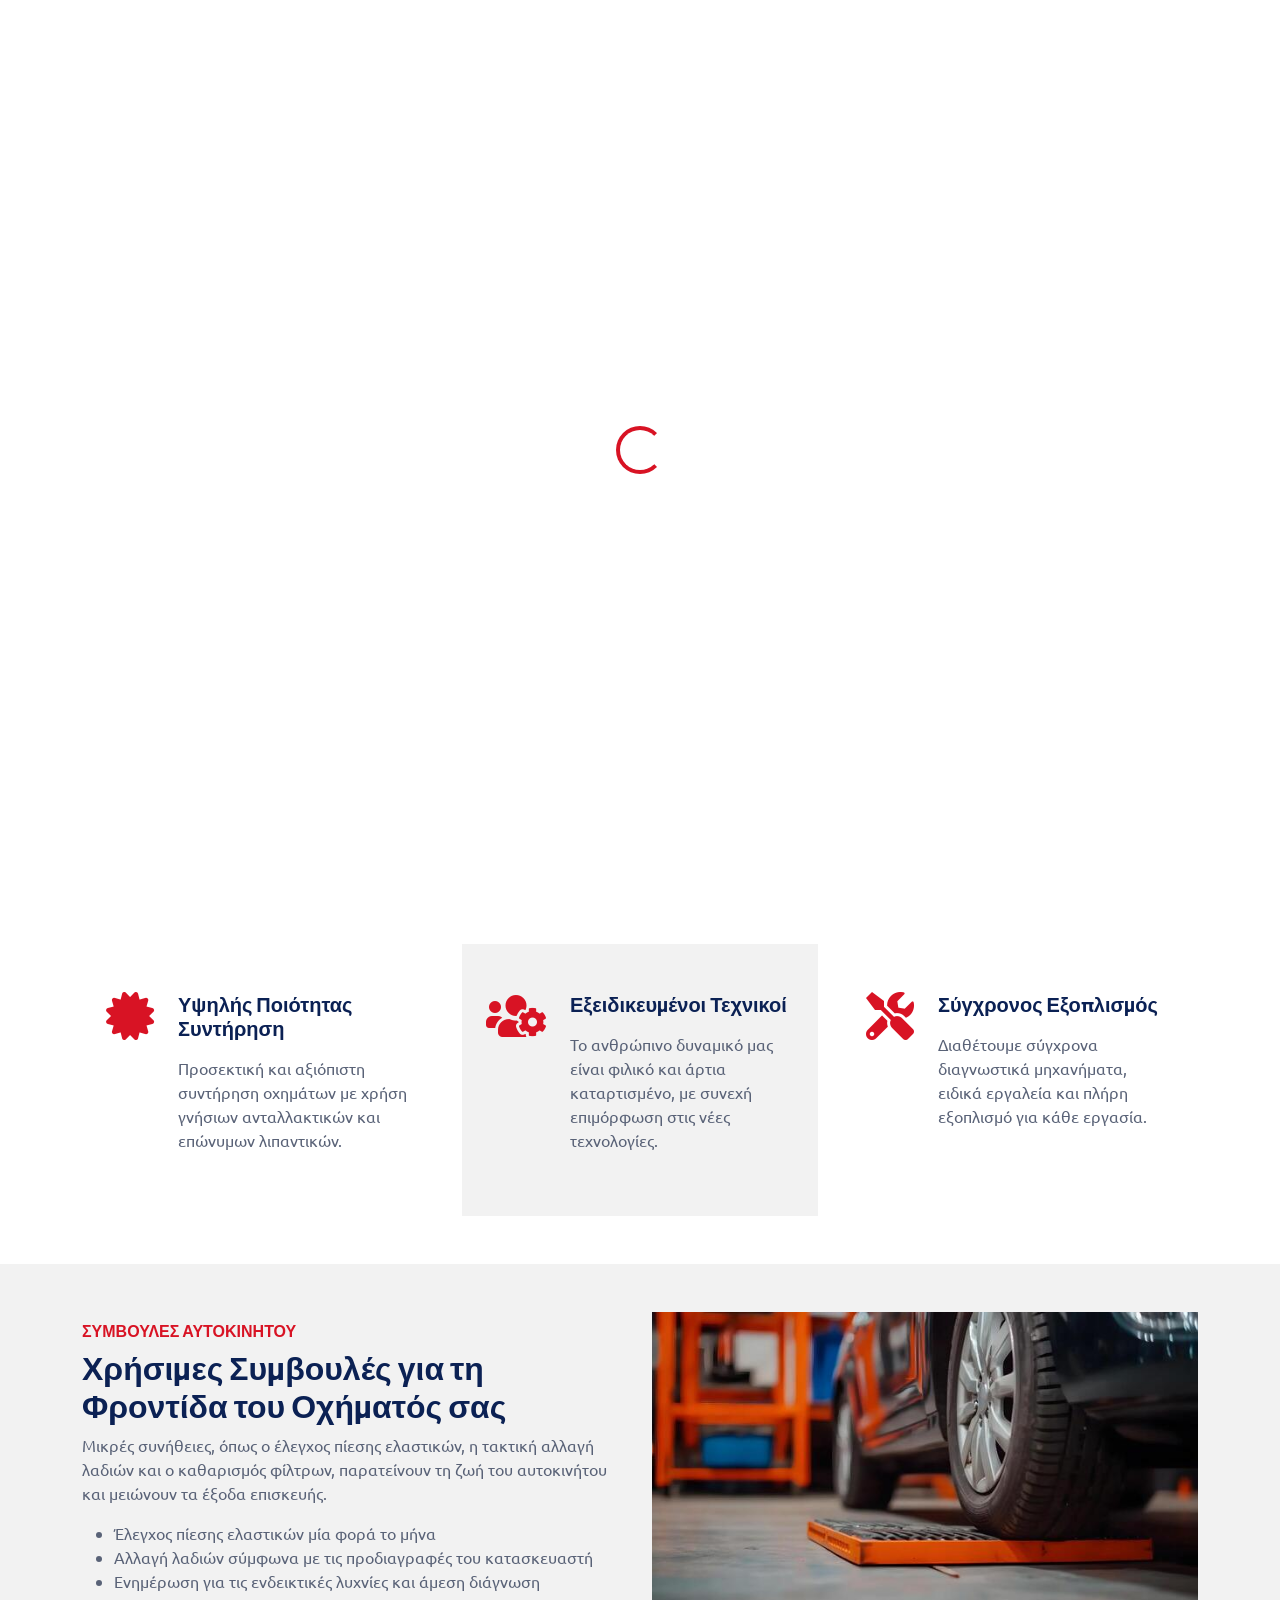
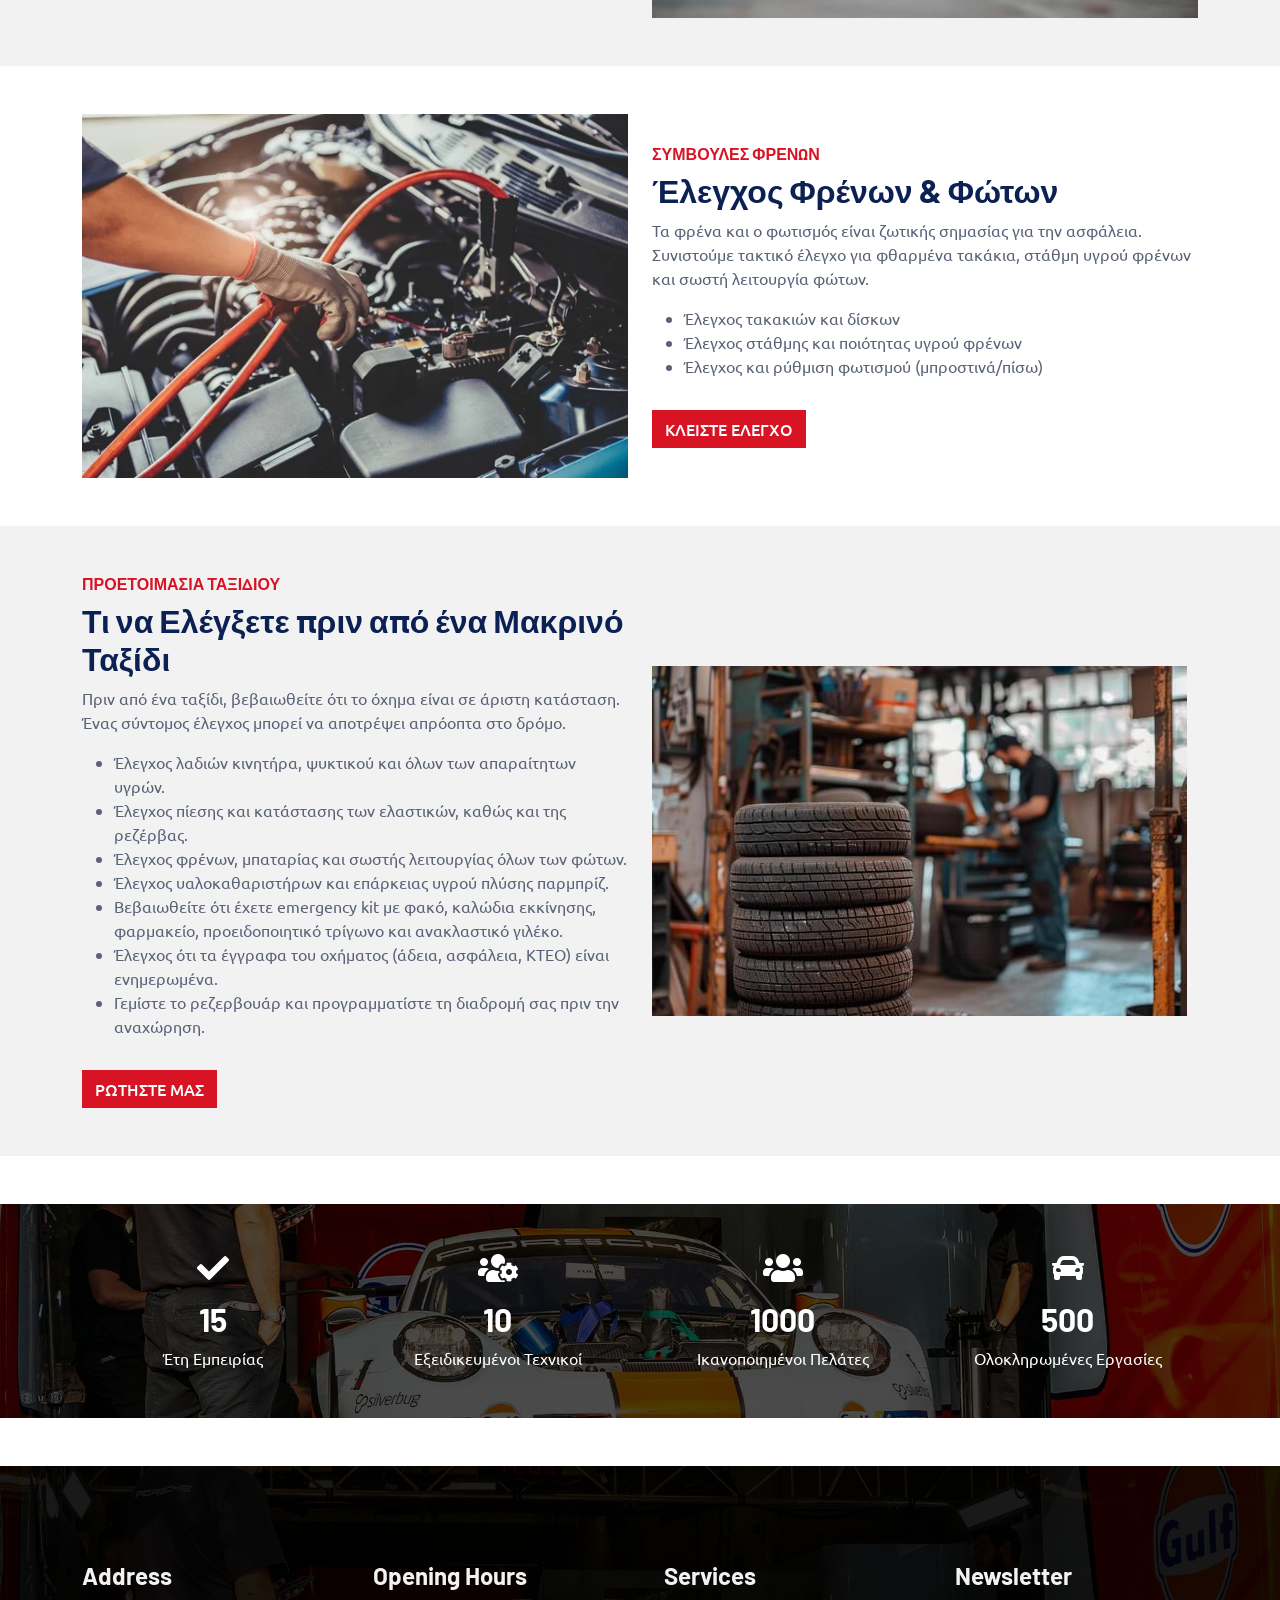
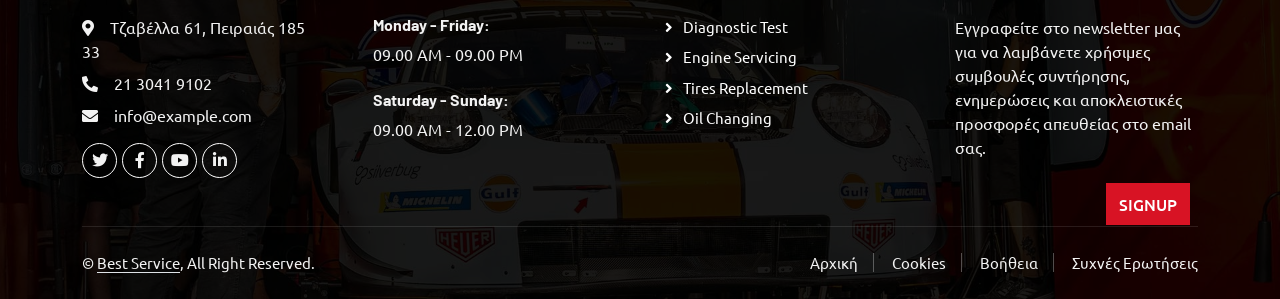
==== carserv-1.0.0/index.html @ 7c8ca8bc "changes" ====
<!DOCTYPE html>
<html lang="en">

<head>
    <meta charset="utf-8">
    <title>Best Service - Car Repair</title>
    <meta content="width=device-width, initial-scale=1.0" name="viewport">
    <meta content="" name="keywords">
    <meta content="" name="description">

    <!-- Favicon -->
    <link href="img/favicon.ico" rel="icon">

    <!-- Google Web Fonts -->
    <link rel="preconnect" href="https://fonts.googleapis.com">
    <link rel="preconnect" href="https://fonts.gstatic.com" crossorigin>
    <link href="https://fonts.googleapis.com/css2?family=Barlow:wght@600;700&family=Ubuntu:wght@400;500&display=swap" rel="stylesheet"> 

    <!-- Icon Font Stylesheet -->
    <link href="https://cdnjs.cloudflare.com/ajax/libs/font-awesome/5.10.0/css/all.min.css" rel="stylesheet">
    <link href="https://cdn.jsdelivr.net/npm/bootstrap-icons@1.4.1/font/bootstrap-icons.css" rel="stylesheet">

    <!-- Libraries Stylesheet -->
    <link href="lib/animate/animate.min.css" rel="stylesheet">
    <link href="lib/owlcarousel/assets/owl.carousel.min.css" rel="stylesheet">
    <link href="lib/tempusdominus/css/tempusdominus-bootstrap-4.min.css" rel="stylesheet" />

    <!-- Customized Bootstrap Stylesheet -->
    <link href="css/bootstrap.min.css" rel="stylesheet">

    <!-- Template Stylesheet -->
    <link href="css/style.css" rel="stylesheet">
    <style>
    /* Car loader overlay styles (responsive) */
    #car-loader {
      position: fixed;
      inset: 0;
      display: flex;
      align-items: center;
      justify-content: center;
      /* semi-transparent dark overlay so underlying page is visible but faded */
      background: rgba(2,6,23,0.45);
      /* blur the backdrop for supported browsers */
      backdrop-filter: blur(6px);
      -webkit-backdrop-filter: blur(6px);
      color: #fff;
      z-index: 99999;
      transition: opacity .3s ease, visibility .3s ease;
      opacity: 0;
      visibility: hidden;
      pointer-events: none;
    }
    #car-loader.active {
      opacity: 1;
      visibility: visible;
      pointer-events: auto;
    }
    .loader-inner { width: min(70vw, 480px); max-width: 480px; text-align: center; }
    .car-img { width: min(70vw,720px); max-width: 900px; height: auto; display: block; margin: 0 auto; filter: drop-shadow(0 10px 30px rgba(0,0,0,0.6)); border-radius: 8px; }
    .body { background: transparent; }
    .loader-inner { width: min(80vw, 920px); max-width: 920px; text-align: center; }
    /* remove loader text styling (we hide the text) */
    /* animate the provided video for exactly 3s */
    #car-loader.playing .car-img { animation: carAnimate 3000ms ease-in-out both; }
    @keyframes carAnimate {
      0% { transform: translateY(8px) scale(0.95) rotate(-2deg); opacity: 0; }
      10% { opacity: 1; transform: translateY(0) scale(1) rotate(0deg); }
      50% { transform: translateY(-10px) scale(1.03) rotate(1deg); }
      90% { transform: translateY(0) scale(1) rotate(-0.5deg); }
      100% { transform: translateY(0) scale(1) rotate(0deg); opacity: 1; }
    }
    @media (max-width: 480px) { .loader-text { font-size: 0.95rem; } }
    </style>
</head>

<body>
    <!-- Spinner Start -->
    <div id="spinner" class="show bg-white position-fixed translate-middle w-100 vh-100 top-50 start-50 d-flex align-items-center justify-content-center">
        <div class="spinner-border text-primary" style="width: 3rem; height: 3rem;" role="status">
            <span class="sr-only">Loading...</span>
        </div>
    </div>
    <!-- Spinner End -->
    <!-- Car loader overlay (shows on entry when session flag is set) -->
    <div id="car-loader" aria-hidden="true" role="status" aria-label="Loading">
        <div class="loader-inner">
            <video id="car-vid" class="car-img" muted playsinline preload="auto" aria-hidden="true">
                <source src="img/323195_medium.mp4" type="video/mp4">
                <source src="img/323195_medium.webm" type="video/webm">
                Your browser does not support the video tag.
            </video>
            <!-- loader text removed as requested -->
        </div>
    </div>

    <script>
        // Show the car loader only when the page is reloaded (not when navigating from other pages)
        (function () {
            function isReload() {
                try {
                    if (performance && performance.getEntriesByType) {
                        var nav = performance.getEntriesByType('navigation');
                        if (nav && nav.length) return nav[0].type === 'reload';
                    }
                    if (performance && performance.navigation) {
                        return performance.navigation.type === performance.navigation.TYPE_RELOAD;
                    }
                } catch (e) { }
                return false;
            }

            if (!isReload()) return; // only run on reloads

            var loader = document.getElementById('car-loader');
            var spinner = document.getElementById('spinner');
            if (spinner) spinner.style.display = 'none';
            if (!loader) return;
            // make visible and play
            loader.classList.add('active');
            requestAnimationFrame(function () { loader.classList.add('playing'); });

            var video = loader.querySelector('#car-vid');
            var cleared = false;
            function hideLoader() { if (cleared) return; cleared = true; loader.classList.remove('playing'); loader.classList.remove('active'); if (spinner) spinner.style.display = ''; }
            if (video) {
                try { video.currentTime = 0; } catch (e) { }
                // attempt autoplay (video is muted)
                var playPromise = video.play();
                // hide after exactly 3s
                setTimeout(function () { try { video.pause(); } catch (e) { }; hideLoader(); }, 3000);
                video.addEventListener('ended', function () { hideLoader(); }, { once: true });
            } else {
                setTimeout(hideLoader, 3100);
            }
        })();
    </script>


    <!-- Topbar Start -->
    <div class="container-fluid bg-light p-0">
        <div class="row gx-0 d-none d-lg-flex">
            <div class="col-lg-7 px-5 text-start">
                <div class="h-100 d-inline-flex align-items-center py-3 me-4">
                    <small class="fa fa-map-marker-alt text-primary me-2"></small>
                    <small>Τζαβέλλα 61, Πειραιάς 185 33</small>
                </div>
                <div class="h-100 d-inline-flex align-items-center py-3">
                    <small class="far fa-clock text-primary me-2"></small>
                    <small>Mon - Fri : 09.00 AM - 09.00 PM</small>
                </div>
            </div>
            <div class="col-lg-5 px-5 text-end">
                <div class="h-100 d-inline-flex align-items-center py-3 me-4">
                    <small class="fa fa-phone-alt text-primary me-2"></small>
                    <small>+012 345 6789</small>
                </div>
                <div class="h-100 d-inline-flex align-items-center">
                    <a class="btn btn-sm-square bg-white text-primary me-1" href=""><i class="fab fa-facebook-f"></i></a>
                    <a class="btn btn-sm-square bg-white text-primary me-1" href=""><i class="fab fa-twitter"></i></a>
                    <a class="btn btn-sm-square bg-white text-primary me-1" href=""><i class="fab fa-linkedin-in"></i></a>
                    <a class="btn btn-sm-square bg-white text-primary me-0" href=""><i class="fab fa-instagram"></i></a>
                </div>
            </div>
        </div>
    </div>
    <!-- Topbar End -->
    <!-- Navbar Start -->
    <nav class="navbar navbar-expand-lg bg-white navbar-light shadow sticky-top p-0">
        <a href="index.html" class="navbar-brand d-flex align-items-center px-4 px-lg-5">
            <img src="img/best service.png" alt="Best Service" style="height:64px;" />
        </a>
        <button type="button" class="navbar-toggler me-4" data-bs-toggle="collapse" data-bs-target="#navbarCollapse">
            <span class="navbar-toggler-icon"></span>
        </button>
        <div class="collapse navbar-collapse" id="navbarCollapse">
            <div class="navbar-nav ms-auto p-4 p-lg-0">
                <a href="index.html" class="nav-item nav-link">Αρχικη</a>
                <a href="about.html" class="nav-item nav-link">Σχετικα</a>
                <a href="service.html" class="nav-item nav-link active">Υπηρεσιες</a>
                <a href="contact.html" class="nav-item nav-link">Contact</a>
            </div>
            <a href="booking.html" class="btn btn-primary btn-booking py-2 px-3 px-lg-5">Κανε κρατηση<i class="fa fa-arrow-right ms-3"></i></a>
        </div>
    </nav>
    <!-- Navbar End -->
    <!-- Carousel Start -->
    <div class="container-fluid p-0 mb-5">
        <div id="header-carousel" class="carousel slide" data-bs-ride="carousel">
            <div class="carousel-inner">
                <div class="carousel-item active">
                    <img class="w-100" src="img/carousel-bg-1.jpg" alt="Image">
                    <div class="carousel-caption d-flex align-items-center">
                        <div class="container">
                            <div class="row align-items-center justify-content-center justify-content-lg-start">
                                <div class="col-10 col-lg-7 text-center text-lg-start">
                                    <h1 class="display-3 text-white mb-4 pb-3 animated slideInDown">Best Service</h1>
                                    <p class="text-white mb-4">Εξειδικευμένες υπηρεσίες συντήρησης και επισκευής αυτοκινήτων. Από την απλή αλλαγή λαδιών έως πλήρεις διαγνωστικές υπηρεσίες με σύγχρονο εξοπλισμό.</p>
                                    <a href="service.html" class="btn btn-primary py-3 px-5 animated slideInDown">Μαθετε Περισσοτερα<i class="fa fa-arrow-right ms-3"></i></a>
                                </div>
                                <div class="col-lg-5 d-none d-lg-flex animated zoomIn">
                                    <img class="img-fluid" src="img/carousel-1.png" alt="">
                                </div>
                            </div>
                        </div>
                    </div>
                </div>
                <div class="carousel-item">
                    <img class="w-100" src="img/carousel-bg-2.jpg" alt="Image">
                    <div class="carousel-caption d-flex align-items-center">
                        <div class="container">
                            <div class="row align-items-center justify-content-center justify-content-lg-start">
                                <div class="col-10 col-lg-7 text-center text-lg-start">
                                    <h1 class="display-3 text-white mb-4 pb-3 animated slideInDown">Κέντρο Πλύσης & Περιποίησης Αυτοκινήτου</h1>
                                    <p class="text-white mb-4">Υπηρεσίες καθαρισμού και περιποίησης υψηλού επιπέδου με ασφαλή προϊόντα και προσοχή στη λεπτομέρεια.</p>
                                    <a href="service.html" class="btn btn-primary py-3 px-5 animated slideInDown">Μαθετε Περισσοτερα<i class="fa fa-arrow-right ms-3"></i></a>
                                </div>
                                <div class="col-lg-5 d-none d-lg-flex animated zoomIn">
                                    <img class="img-fluid" src="img/carousel-2.png" alt="">
                                </div>
                            </div>
                        </div>
                    </div>
                </div>
            </div>
            <button class="carousel-control-prev" type="button" data-bs-target="#header-carousel"
                    data-bs-slide="prev">
                <span class="carousel-control-prev-icon" aria-hidden="true"></span>
                <span class="visually-hidden">Previous</span>
            </button>
            <button class="carousel-control-next" type="button" data-bs-target="#header-carousel"
                    data-bs-slide="next">
                <span class="carousel-control-next-icon" aria-hidden="true"></span>
                <span class="visually-hidden">Next</span>
            </button>
        </div>
    </div>
    <!-- Carousel End -->
    <!-- Service Start -->
    <div class="container-xxl py-5">
        <div class="container">
            <div class="row g-4">
                <div class="col-lg-4 col-md-6 wow fadeInUp" data-wow-delay="0.1s">
                    <div class="d-flex py-5 px-4">
                        <i class="fa fa-certificate fa-3x text-primary flex-shrink-0"></i>
                        <div class="ps-4">
                            <h5 class="mb-3">Υψηλής Ποιότητας Συντήρηση</h5>
                            <p>Προσεκτική και αξιόπιστη συντήρηση οχημάτων με χρήση γνήσιων ανταλλακτικών και επώνυμων λιπαντικών.</p>
                        </div>
                    </div>
                </div>
                <div class="col-lg-4 col-md-6 wow fadeInUp" data-wow-delay="0.3s">
                    <div class="d-flex bg-light py-5 px-4">
                        <i class="fa fa-users-cog fa-3x text-primary flex-shrink-0"></i>
                        <div class="ps-4">
                            <h5 class="mb-3">Εξειδικευμένοι Τεχνικοί</h5>
                            <p>Το ανθρώπινο δυναμικό μας είναι φιλικό και άρτια καταρτισμένο, με συνεχή επιμόρφωση στις νέες τεχνολογίες.</p>
                        </div>
                    </div>
                </div>
                <div class="col-lg-4 col-md-6 wow fadeInUp" data-wow-delay="0.5s">
                    <div class="d-flex py-5 px-4">
                        <i class="fa fa-tools fa-3x text-primary flex-shrink-0"></i>
                        <div class="ps-4">
                            <h5 class="mb-3">Σύγχρονος Εξοπλισμός</h5>
                            <p>Διαθέτουμε σύγχρονα διαγνωστικά μηχανήματα, ειδικά εργαλεία και πλήρη εξοπλισμό για κάθε εργασία.</p>
                        </div>
                    </div>
                </div>
            </div>
        </div>
    </div>
    <!-- Service End -->

    <!-- Special Sections Start (unrelated to About/Services) -->
 

    <div class="container-xxl py-5 bg-light">
        <div class="container">
            <div class="row g-4 align-items-center">
                <div class="col-lg-6 wow fadeInLeft" data-wow-delay="0.1s">
                    <h6 class="text-primary text-uppercase">Συμβουλες Αυτοκινητου</h6>
                    <h2>Χρήσιμες Συμβουλές για τη Φροντίδα του Οχήματός σας</h2>
                    <p>Μικρές συνήθειες, όπως ο έλεγχος πίεσης ελαστικών, η τακτική αλλαγή λαδιών και ο καθαρισμός φίλτρων, παρατείνουν τη ζωή του αυτοκινήτου και μειώνουν τα έξοδα επισκευής.</p>
                    <ul>
                        <li>Έλεγχος πίεσης ελαστικών μία φορά το μήνα</li>
                        <li>Αλλαγή λαδιών σύμφωνα με τις προδιαγραφές του κατασκευαστή</li>
                        <li>Ενημέρωση για τις ενδεικτικές λυχνίες και άμεση διάγνωση</li>
                    </ul>
                </div>
                <div class="col-lg-6 wow fadeInRight" data-wow-delay="0.3s">
                    <img src="img/tips.jpeg" alt="Car tips" class="img-fluid rounded">
                </div>
            </div>
        </div>
    </div>

    <div class="container-xxl py-5">
        <div class="container">
            <div class="row g-4 align-items-center">
                <div class="col-lg-6 order-lg-2 wow fadeInRight" data-wow-delay="0.1s">
                    <h6 class="text-primary text-uppercase">Συμβουλες Φρενων</h6>
                    <h2>Έλεγχος Φρένων &amp; Φώτων</h2>
                    <p>Τα φρένα και ο φωτισμός είναι ζωτικής σημασίας για την ασφάλεια. Συνιστούμε τακτικό έλεγχο για φθαρμένα τακάκια, στάθμη υγρού φρένων και σωστή λειτουργία φώτων.</p>
                    <ul>
                        <li>Έλεγχος τακακιών και δίσκων</li>
                        <li>Έλεγχος στάθμης και ποιότητας υγρού φρένων</li>
                        <li>Έλεγχος και ρύθμιση φωτισμού (μπροστινά/πίσω)</li>
                    </ul>
                    <a href="booking.html" class="btn btn-primary mt-3">Κλειστε Ελεγχο</a>
                </div>
                <div class="col-lg-6 order-lg-1 wow fadeInLeft" data-wow-delay="0.3s">
                    <img src="img/tips2.jpeg" alt="Brake and lights" class="img-fluid rounded">
                </div>
            </div>
        </div>
    </div>

    <div class="container-xxl py-5 bg-light">
        <div class="container">
            <div class="row g-4 align-items-center">
                <div class="col-lg-6 wow fadeInLeft" data-wow-delay="0.1s">
                    <h6 class="text-primary text-uppercase">Προετοιμασια Ταξιδιου</h6>
                    <h2>Τι να Ελέγξετε πριν από ένα Μακρινό Ταξίδι</h2>
                    <p>Πριν από ένα ταξίδι, βεβαιωθείτε ότι το όχημα είναι σε άριστη κατάσταση. Ένας σύντομος έλεγχος μπορεί να αποτρέψει απρόοπτα στο δρόμο.</p>
                    <ul>
                        <li>Έλεγχος λαδιών κινητήρα, ψυκτικού και όλων των απαραίτητων υγρών.</li>
                        <li>Έλεγχος πίεσης και κατάστασης των ελαστικών, καθώς και της ρεζέρβας.</li>
                        <li>Έλεγχος φρένων, μπαταρίας και σωστής λειτουργίας όλων των φώτων.</li>
                        <li>Έλεγχος υαλοκαθαριστήρων και επάρκειας υγρού πλύσης παρμπρίζ.</li>
                        <li>Βεβαιωθείτε ότι έχετε emergency kit με φακό, καλώδια εκκίνησης, φαρμακείο, προειδοποιητικό τρίγωνο και ανακλαστικό γιλέκο.</li>
                        <li>Έλεγχος ότι τα έγγραφα του οχήματος (άδεια, ασφάλεια, ΚΤΕΟ) είναι ενημερωμένα.</li>
                        <li>Γεμίστε το ρεζερβουάρ και προγραμματίστε τη διαδρομή σας πριν την αναχώρηση.</li>
                    </ul>
                    <a href="contact.html" class="btn btn-primary mt-3">Ρωτηστε μας</a>
                </div>
                <div class="col-lg-6 wow fadeInRight" data-wow-delay="0.3s">
                    <img src="img/tips3.jpeg" alt="Travel prep" class="img-fluid rounded">
                </div>
            </div>
        </div>
    </div>

    <!-- Fact Start -->
    <div class="container-fluid fact bg-dark my-5 py-5">
        <div class="container">
            <div class="row g-4">
                <div class="col-md-6 col-lg-3 text-center wow fadeIn" data-wow-delay="0.1s">
                    <i class="fa fa-check fa-2x text-white mb-3"></i>
                    <h2 class="text-white mb-2" data-toggle="counter-up">15</h2>
                    <p class="text-white mb-0">Έτη Εμπειρίας</p>
                </div>
                <div class="col-md-6 col-lg-3 text-center wow fadeIn" data-wow-delay="0.3s">
                    <i class="fa fa-users-cog fa-2x text-white mb-3"></i>
                    <h2 class="text-white mb-2" data-toggle="counter-up">10</h2>
                    <p class="text-white mb-0">Εξειδικευμένοι Τεχνικοί</p>
                </div>
                <div class="col-md-6 col-lg-3 text-center wow fadeIn" data-wow-delay="0.5s">
                    <i class="fa fa-users fa-2x text-white mb-3"></i>
                    <h2 class="text-white mb-2" data-toggle="counter-up">1000</h2>
                    <p class="text-white mb-0">Ικανοποιημένοι Πελάτες</p>
                </div>
                <div class="col-md-6 col-lg-3 text-center wow fadeIn" data-wow-delay="0.7s">
                    <i class="fa fa-car fa-2x text-white mb-3"></i>
                    <h2 class="text-white mb-2" data-toggle="counter-up">500</h2>
                    <p class="text-white mb-0">Ολοκληρωμένες Εργασίες</p>
                </div>
            </div>
        </div>
    </div>
    <!-- Fact End -->
    
   
    
    <!-- Footer Start -->
    <div class="container-fluid bg-dark text-light footer pt-5 mt-5 wow fadeIn" data-wow-delay="0.1s">
        <div class="container py-5">
            <div class="row g-5">
                <div class="col-lg-3 col-md-6">
                    <h4 class="text-light mb-4">Address</h4>
                    <p class="mb-2"><i class="fa fa-map-marker-alt me-3"></i>Τζαβέλλα 61, Πειραιάς 185 33</p>
                    <p class="mb-2"><i class="fa fa-phone-alt me-3"></i>21 3041 9102</p>
                    <p class="mb-2"><i class="fa fa-envelope me-3"></i>info@example.com</p>
                    <div class="d-flex pt-2">
                        <a class="btn btn-outline-light btn-social" href=""><i class="fab fa-twitter"></i></a>
                        <a class="btn btn-outline-light btn-social" href=""><i class="fab fa-facebook-f"></i></a>
                        <a class="btn btn-outline-light btn-social" href=""><i class="fab fa-youtube"></i></a>
                        <a class="btn btn-outline-light btn-social" href=""><i class="fab fa-linkedin-in"></i></a>
                    </div>
                </div>
                <div class="col-lg-3 col-md-6">
                    <h4 class="text-light mb-4">Opening Hours</h4>
                    <h6 class="text-light">Monday - Friday:</h6>
                    <p class="mb-4">09.00 AM - 09.00 PM</p>
                    <h6 class="text-light">Saturday - Sunday:</h6>
                    <p class="mb-0">09.00 AM - 12.00 PM</p>
                </div>
                <div class="col-lg-3 col-md-6">
                    <h4 class="text-light mb-4">Services</h4>
                    <a class="btn btn-link" href="">Diagnostic Test</a>
                    <a class="btn btn-link" href="">Engine Servicing</a>
                    <a class="btn btn-link" href="">Tires Replacement</a>
                    <a class="btn btn-link" href="">Oil Changing</a>
                </div>
                <div class="col-lg-3 col-md-6">
                    <h4 class="text-light mb-4">Newsletter</h4>
                    <p>Εγγραφείτε στο newsletter μας για να λαμβάνετε χρήσιμες συμβουλές συντήρησης, ενημερώσεις και αποκλειστικές προσφορές απευθείας στο email σας.</p>
                    <div class="position-relative mx-auto" style="max-width: 400px;">
                        <button type="button" class="btn btn-primary py-2 position-absolute top-0 end-0 mt-2 me-2">SignUp</button>
                    </div>
                </div>
            </div>
        </div>
        <div class="container">
            <div class="copyright">
                <div class="row">
                    <div class="col-md-6 text-center text-md-start mb-3 mb-md-0">
                        &copy; <a class="border-bottom" href="#">Best Service</a>, All Right Reserved.

                        <!--/*** This template is free as long as you keep the footer author’s credit link/attribution link/backlink. If you'd like to use the template without the footer author’s credit link/attribution link/backlink, you can purchase the Credit Removal License from "https://htmlcodex.com/credit-removal". Thank you for your support. ***/-->
                    </div>
                    <div class="col-md-6 text-center text-md-end">
                        <div class="footer-menu">
                            <a href="">Αρχική</a>
                            <a href="">Cookies</a>
                            <a href="">Βοήθεια</a>
                            <a href="">Συχνές Ερωτήσεις</a>
                        </div>
                    </div>
                </div>
            </div>
        </div>
    </div>
    <!-- Footer End -->
    <!-- Back to Top -->
    <a href="#" class="btn btn-lg btn-primary btn-lg-square back-to-top"><i class="bi bi-arrow-up"></i></a>


    <!-- JavaScript Libraries -->
    <script src="https://code.jquery.com/jquery-3.4.1.min.js"></script>
    <script src="https://cdn.jsdelivr.net/npm/bootstrap@5.0.0/dist/js/bootstrap.bundle.min.js"></script>
    <script src="lib/wow/wow.min.js"></script>
    <script src="lib/easing/easing.min.js"></script>
    <script src="lib/waypoints/waypoints.min.js"></script>
    <script src="lib/counterup/counterup.min.js"></script>
    <script src="lib/owlcarousel/owl.carousel.min.js"></script>
    <script src="lib/tempusdominus/js/moment.min.js"></script>
    <script src="lib/tempusdominus/js/moment-timezone.min.js"></script>
    <script src="lib/tempusdominus/js/tempusdominus-bootstrap-4.min.js"></script>

    <!-- Template Javascript -->
    <script src="js/main.js"></script>

</body>

</html>
---- carserv-1.0.0/css/style.css ----
/********** Template CSS **********/
:root {
    --primary: #D81324;
    --secondary: #0B2154;
    --light: #F2F2F2;
    --dark: #111111;
}

.fw-medium {
    font-weight: 600 !important;
}

.back-to-top {
    position: fixed;
    display: none;
    right: 45px;
    bottom: 45px;
    z-index: 99;
}


/*** Spinner ***/
#spinner {
    opacity: 0;
    visibility: hidden;
    transition: opacity .5s ease-out, visibility 0s linear .5s;
    z-index: 99999;
}

#spinner.show {
    transition: opacity .5s ease-out, visibility 0s linear 0s;
    visibility: visible;
    opacity: 1;
}


/*** Button ***/
.btn {
    font-weight: 500;
    text-transform: uppercase;
    transition: .5s;
}

.btn.btn-primary,
.btn.btn-secondary {
    color: #FFFFFF;
}

.btn-square {
    width: 38px;
    height: 38px;
}

.btn-sm-square {
    width: 32px;
    height: 32px;
}

.btn-lg-square {
    width: 48px;
    height: 48px;
}

.btn-square,
.btn-sm-square,
.btn-lg-square {
    padding: 0;
    display: flex;
    align-items: center;
    justify-content: center;
    font-weight: normal;
    border-radius: 2px;
}


/*** Navbar ***/
.navbar .dropdown-toggle::after {
    border: none;
    content: "\f107";
    font-family: "Font Awesome 5 Free";
    font-weight: 900;
    vertical-align: middle;
    margin-left: 8px;
}

.navbar-light .navbar-nav .nav-link {
    margin-right: 30px;
    padding: 25px 0;
    color: #FFFFFF;
    font-size: 15px;
    text-transform: uppercase;
    outline: none;
}

.navbar-light .navbar-nav .nav-link:hover,
.navbar-light .navbar-nav .nav-link.active {
    color: var(--primary);
}

@media (max-width: 991.98px) {
    .navbar-light .navbar-nav .nav-link  {
        margin-right: 0;
        padding: 10px 0;
    }

    .navbar-light .navbar-nav {
        border-top: 1px solid #EEEEEE;
    }
}

.navbar-light .navbar-brand,
.navbar-light a.btn {
    height: 75px;
}

.navbar-light .navbar-nav .nav-link {
    color: var(--dark);
    font-weight: 500;
}

.navbar-light.sticky-top {
    top: -100px;
    transition: .5s;
}

@media (min-width: 992px) {
    .navbar .nav-item .dropdown-menu {
        display: block;
        border: none;
        margin-top: 0;
        top: 150%;
        opacity: 0;
        visibility: hidden;
        transition: .5s;
    }

    .navbar .nav-item:hover .dropdown-menu {
        top: 100%;
        visibility: visible;
        transition: .5s;
        opacity: 1;
    }
}


/*** Header ***/
.carousel-caption {
    top: 0;
    left: 0;
    right: 0;
    bottom: 0;
    background: rgba(0, 0, 0, .7);
    z-index: 1;
}

.carousel-control-prev,
.carousel-control-next {
    width: 10%;
}

.carousel-control-prev-icon,
.carousel-control-next-icon {
    width: 3rem;
    height: 3rem;
}

@media (max-width: 768px) {
    #header-carousel .carousel-item {
        position: relative;
        min-height: 450px;
    }
    
    #header-carousel .carousel-item img {
        position: absolute;
        width: 100%;
        height: 100%;
        object-fit: cover;
    }
}

.page-header {
    background-position: center center;
    background-repeat: no-repeat;
    background-size: cover;
}

.page-header-inner {
    background: rgba(0, 0, 0, .7);
}

.breadcrumb-item + .breadcrumb-item::before {
    color: var(--light);
}


/*** Facts ***/
.fact {
    background: linear-gradient(rgba(0, 0, 0, .7), rgba(0, 0, 0, .7)), url(../img/carousel-bg-1.jpg);
    background-position: center center;
    background-repeat: no-repeat;
    background-size: cover;
}


/*** Service ***/
.service .nav .nav-link {
    background: var(--light);
    transition: .5s;
}

.service .nav .nav-link.active {
    background: var(--primary);
}

.service .nav .nav-link.active h4 {
    color: #FFFFFF !important;
}


/*** Booking ***/
.booking {
    background: linear-gradient(rgba(0, 0, 0, .7), rgba(0, 0, 0, .7)), url(../img/carousel-bg-2.jpg) center center no-repeat;
    background-size: cover;
}

.bootstrap-datetimepicker-widget.bottom {
    top: auto !important;
}

.bootstrap-datetimepicker-widget .table * {
    border-bottom-width: 0px;
}

.bootstrap-datetimepicker-widget .table th {
    font-weight: 500;
}

.bootstrap-datetimepicker-widget.dropdown-menu {
    padding: 10px;
    border-radius: 2px;
}

.bootstrap-datetimepicker-widget table td.active,
.bootstrap-datetimepicker-widget table td.active:hover {
    background: var(--primary);
}

.bootstrap-datetimepicker-widget table td.today::before {
    border-bottom-color: var(--primary);
}


/*** Team ***/
.team-item .team-overlay {
    display: flex;
    align-items: center;
    justify-content: center;
    background: var(--primary);
    transform: scale(0);
    transition: .5s;
}

.team-item:hover .team-overlay {
    transform: scale(1);
}

.team-item .team-overlay .btn {
    color: var(--primary);
    background: #FFFFFF;
}

.team-item .team-overlay .btn:hover {
    color: #FFFFFF;
    background: var(--secondary)
}


/*** Testimonial ***/
.testimonial-carousel .owl-item .testimonial-text,
.testimonial-carousel .owl-item.center .testimonial-text * {
    transition: .5s;
}

.testimonial-carousel .owl-item.center .testimonial-text {
    background: var(--primary) !important;
}

.testimonial-carousel .owl-item.center .testimonial-text * {
    color: #FFFFFF !important;
}

.testimonial-carousel .owl-dots {
    margin-top: 24px;
    display: flex;
    align-items: flex-end;
    justify-content: center;
}

.testimonial-carousel .owl-dot {
    position: relative;
    display: inline-block;
    margin: 0 5px;
    width: 15px;
    height: 15px;
    border: 1px solid #CCCCCC;
    transition: .5s;
}

.testimonial-carousel .owl-dot.active {
    background: var(--primary);
    border-color: var(--primary);
}


/*** Footer ***/
.footer {
    background: linear-gradient(rgba(0, 0, 0, .9), rgba(0, 0, 0, .9)), url(../img/carousel-bg-1.jpg) center center no-repeat;
    background-size: cover;
}

.footer .btn.btn-social {
    margin-right: 5px;
    width: 35px;
    height: 35px;
    display: flex;
    align-items: center;
    justify-content: center;
    color: var(--light);
    border: 1px solid #FFFFFF;
    border-radius: 35px;
    transition: .3s;
}

.footer .btn.btn-social:hover {
    color: var(--primary);
}

.footer .btn.btn-link {
    display: block;
    margin-bottom: 5px;
    padding: 0;
    text-align: left;
    color: #FFFFFF;
    font-size: 15px;
    font-weight: normal;
    text-transform: capitalize;
    transition: .3s;
}

.footer .btn.btn-link::before {
    position: relative;
    content: "\f105";
    font-family: "Font Awesome 5 Free";
    font-weight: 900;
    margin-right: 10px;
}

.footer .btn.btn-link:hover {
    letter-spacing: 1px;
    box-shadow: none;
}

.footer .copyright {
    padding: 25px 0;
    font-size: 15px;
    border-top: 1px solid rgba(256, 256, 256, .1);
}

.footer .copyright a {
    color: var(--light);
}

.footer .footer-menu a {
    margin-right: 15px;
    padding-right: 15px;
    border-right: 1px solid rgba(255, 255, 255, .3);
}

.footer .footer-menu a:last-child {
    margin-right: 0;
    padding-right: 0;
    border-right: none;
}

/* --- Mobile / responsiveness fixes --- */
/* Prevent horizontal scrolling on small devices */
html, body {
    overflow-x: hidden;
}

/* Make navbar logo responsive */
.navbar-brand img {
    height: 64px;
    max-width: 100%;
    width: auto;
}

/* Booking button visible on all sizes and responsive padding */
.btn-booking {
    display: inline-block !important;
}

@media (max-width: 991.98px) {
    .btn-booking {
        padding: .5rem 1rem;
        margin-top: 6px;
        font-size: 14px;
    }
}

@media (min-width: 992px) {
    .btn-booking {
        padding: 0 .9rem;
        height: 46px;
        line-height: 46px;
        display: inline-flex !important;
        align-items: center;
        justify-content: center;
        margin-left: 18px;
        border-radius: 6px;
        box-shadow: 0 2px 8px rgba(0,0,0,0.08);
        font-size: 14px;
        text-transform: uppercase;
    }

    /* Ensure navbar items are vertically centered */
    .navbar {
        align-items: center;
    }

    .navbar .navbar-nav {
        display: flex;
        align-items: center;
    }
}

/* Booking button improvements */
.btn-booking {
    white-space: nowrap;
    border-radius: 6px;
    display: inline-block !important;
}

.btn-booking .fa-arrow-right { 
    margin-left: 8px;
    transition: transform .2s;
}

.btn-booking:active, .btn-booking:focus { 
    box-shadow: none;
    transform: translateY(0);
    outline: none;
}

@media (max-width: 991.98px) {
    .navbar { align-items: center; }
    .navbar-collapse { padding: 10px 15px; }
    .navbar-collapse .btn-booking { display:block !important; width:100%; white-space:nowrap; text-align:center; padding:.6rem 1rem; }
    .navbar-nav .nav-link { padding: .5rem 0; }
}

@media (max-width: 575.98px) {
    .btn-booking .fa-arrow-right { display:none; }
    .navbar-brand img { height:48px; }
}
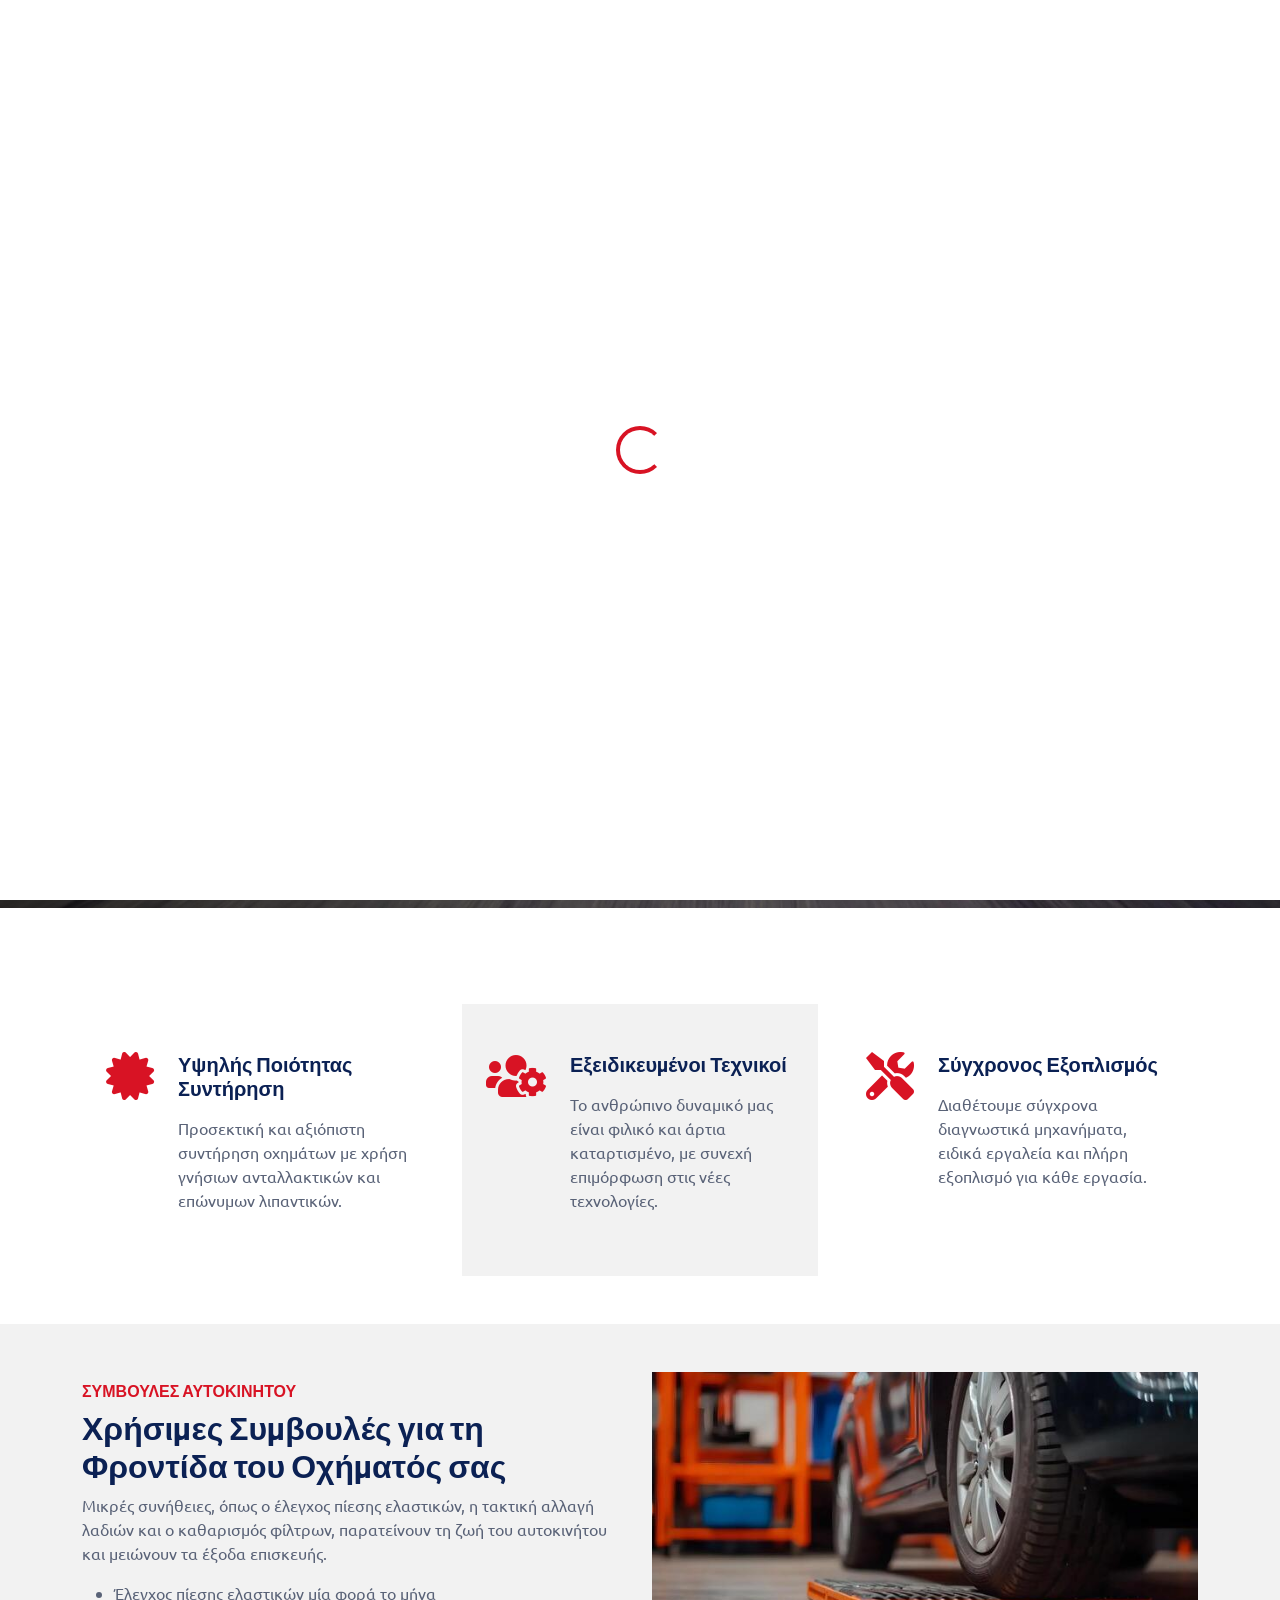
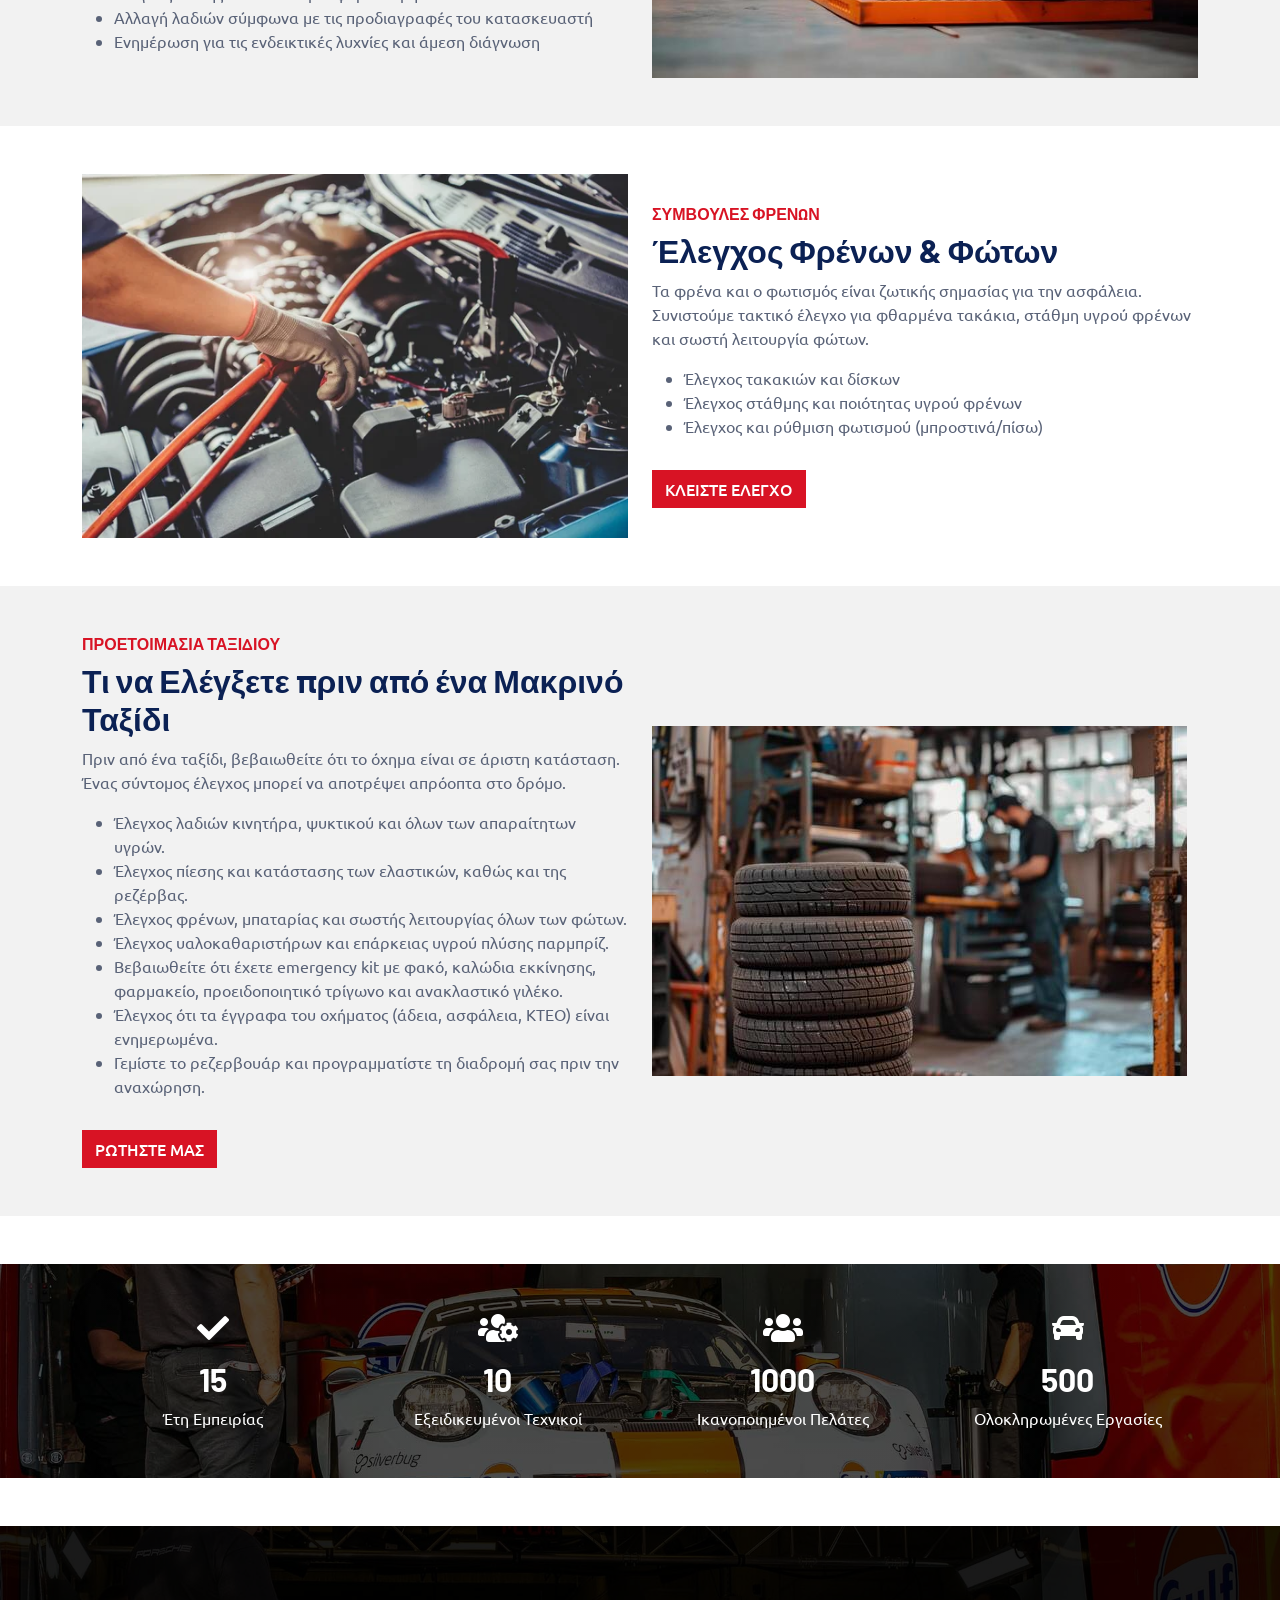
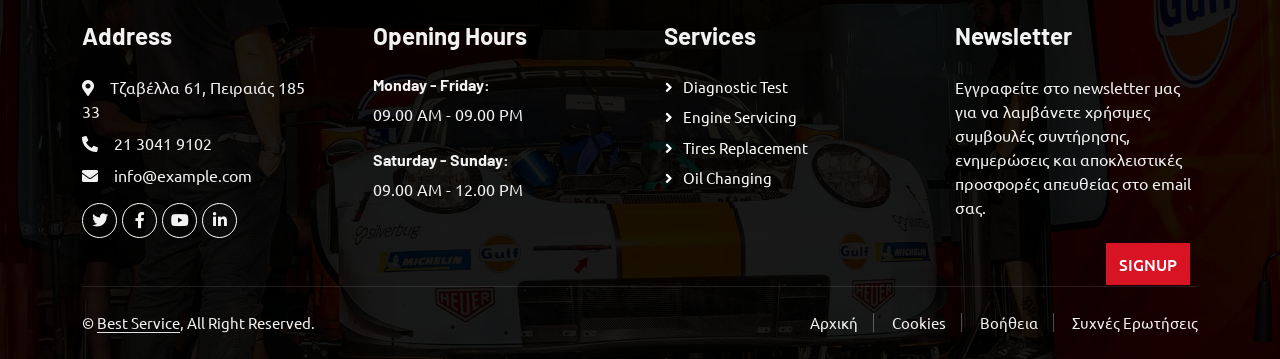
==== commit 38b00868: "changes" ====
--- a/carserv-1.0.0/index.html
+++ b/carserv-1.0.0/index.html
@@ -35,9 +35,14 @@
     #car-loader {
       position: fixed;
       inset: 0;
+      width: 100vw;
+      min-height: 100vh;
+      min-height: 100svh;
+      min-height: 100dvh;
       display: flex;
       align-items: center;
       justify-content: center;
+      overflow: hidden;
       /* semi-transparent dark overlay so underlying page is visible but faded */
       background: rgba(2,6,23,0.45);
       /* blur the backdrop for supported browsers */
@@ -55,13 +60,29 @@
       visibility: visible;
       pointer-events: auto;
     }
-    .loader-inner { width: min(70vw, 480px); max-width: 480px; text-align: center; }
-    .car-img { width: min(70vw,720px); max-width: 900px; height: auto; display: block; margin: 0 auto; filter: drop-shadow(0 10px 30px rgba(0,0,0,0.6)); border-radius: 8px; }
+    .loader-inner {
+      width: 100%;
+      height: 100%;
+      display: flex;
+      align-items: center;
+      justify-content: center;
+      overflow: hidden;
+    }
+    .car-img {
+      width: 100%;
+      height: 100%;
+      max-width: none;
+      max-height: none;
+      object-fit: cover;
+      display: block;
+      margin: 0;
+      border-radius: 0;
+      filter: drop-shadow(0 10px 30px rgba(0,0,0,0.6));
+    }
     .body { background: transparent; }
-    .loader-inner { width: min(80vw, 920px); max-width: 920px; text-align: center; }
     /* remove loader text styling (we hide the text) */
-    /* animate the provided video for exactly 3s */
-    #car-loader.playing .car-img { animation: carAnimate 3000ms ease-in-out both; }
+    /* animate the provided video for exactly 5s */
+    #car-loader.playing .car-img { animation: carAnimate 5000ms ease-in-out both; }
     @keyframes carAnimate {
       0% { transform: translateY(8px) scale(0.95) rotate(-2deg); opacity: 0; }
       10% { opacity: 1; transform: translateY(0) scale(1) rotate(0deg); }
@@ -85,7 +106,7 @@
     <div id="car-loader" aria-hidden="true" role="status" aria-label="Loading">
         <div class="loader-inner">
             <video id="car-vid" class="car-img" muted playsinline preload="auto" aria-hidden="true">
-                <source src="img/323195_medium.mp4" type="video/mp4">
+                <source src="img/Video.mp4" type="video/mp4">
                 <source src="img/323195_medium.webm" type="video/webm">
                 Your browser does not support the video tag.
             </video>
@@ -126,11 +147,11 @@
                 try { video.currentTime = 0; } catch (e) { }
                 // attempt autoplay (video is muted)
                 var playPromise = video.play();
-                // hide after exactly 3s
-                setTimeout(function () { try { video.pause(); } catch (e) { }; hideLoader(); }, 3000);
+                // hide after exactly 5s
+                setTimeout(function () { try { video.pause(); } catch (e) { }; hideLoader(); }, 5000);
                 video.addEventListener('ended', function () { hideLoader(); }, { once: true });
             } else {
-                setTimeout(hideLoader, 3100);
+                setTimeout(hideLoader, 5000);
             }
         })();
     </script>
@@ -184,57 +205,105 @@
     </nav>
     <!-- Navbar End -->
     <!-- Carousel Start -->
-    <div class="container-fluid p-0 mb-5">
-        <div id="header-carousel" class="carousel slide" data-bs-ride="carousel">
+    <div class="container-fluid p-0 mb-5 premium-carousel">
+        <div id="header-carousel" class="carousel slide carousel-fade" data-bs-ride="carousel">
             <div class="carousel-inner">
                 <div class="carousel-item active">
-                    <img class="w-100" src="img/carousel-bg-1.jpg" alt="Image">
-                    <div class="carousel-caption d-flex align-items-center">
+                    <img class="w-100" src="img/image9.jpeg" alt="Service αυτοκινήτων">
+                    <div class="custom-caption">
                         <div class="container">
-                            <div class="row align-items-center justify-content-center justify-content-lg-start">
-                                <div class="col-10 col-lg-7 text-center text-lg-start">
-                                    <h1 class="display-3 text-white mb-4 pb-3 animated slideInDown">Best Service</h1>
-                                    <p class="text-white mb-4">Εξειδικευμένες υπηρεσίες συντήρησης και επισκευής αυτοκινήτων. Από την απλή αλλαγή λαδιών έως πλήρεις διαγνωστικές υπηρεσίες με σύγχρονο εξοπλισμό.</p>
-                                    <a href="service.html" class="btn btn-primary py-3 px-5 animated slideInDown">Μαθετε Περισσοτερα<i class="fa fa-arrow-right ms-3"></i></a>
-                                </div>
-                                <div class="col-lg-5 d-none d-lg-flex animated zoomIn">
-                                    <img class="img-fluid" src="img/carousel-1.png" alt="">
+                            <div class="row align-items-center">
+                                <div class="col-lg-7 text-center text-lg-start">
+                                    <h1>Best Service</h1>
+                                    <p>
+                                        Εξειδικευμένες υπηρεσίες συντήρησης και επισκευής
+                                        αυτοκινήτων. Από την αλλαγή λαδιών μέχρι πλήρη
+                                        διαγνωστικό έλεγχο με σύγχρονο εξοπλισμό.
+                                    </p>
+                                    <a href="service.html" class="hero-btn">
+                                        Μάθετε Περισσότερα
+                                        <i class="fa fa-arrow-right ms-3"></i>
+                                    </a>
                                 </div>
                             </div>
                         </div>
                     </div>
                 </div>
+
                 <div class="carousel-item">
-                    <img class="w-100" src="img/carousel-bg-2.jpg" alt="Image">
-                    <div class="carousel-caption d-flex align-items-center">
+                    <img class="w-100" src="img/image8.jpeg" alt="Ελαστικά αυτοκινήτου">
+                    <div class="custom-caption">
                         <div class="container">
-                            <div class="row align-items-center justify-content-center justify-content-lg-start">
-                                <div class="col-10 col-lg-7 text-center text-lg-start">
-                                    <h1 class="display-3 text-white mb-4 pb-3 animated slideInDown">Κέντρο Πλύσης & Περιποίησης Αυτοκινήτου</h1>
-                                    <p class="text-white mb-4">Υπηρεσίες καθαρισμού και περιποίησης υψηλού επιπέδου με ασφαλή προϊόντα και προσοχή στη λεπτομέρεια.</p>
-                                    <a href="service.html" class="btn btn-primary py-3 px-5 animated slideInDown">Μαθετε Περισσοτερα<i class="fa fa-arrow-right ms-3"></i></a>
-                                </div>
-                                <div class="col-lg-5 d-none d-lg-flex animated zoomIn">
-                                    <img class="img-fluid" src="img/carousel-2.png" alt="">
+                            <div class="row align-items-center">
+                                <div class="col-lg-7 text-center text-lg-start">
+                                    <h1>Ειδικές Λύσεις για Ελαστικά</h1>
+                                    <p>
+                                        Επαγγελματικός έλεγχος, αλλαγή και συντήρηση
+                                        ελαστικών για ομαλή οδήγηση, καλύτερη
+                                        πρόσφυση και αυξημένη ασφάλεια στο δρόμο.
+                                    </p>
+                                    <a href="service.html" class="hero-btn">
+                                        Δείτε Λύσεις
+                                        <i class="fa fa-arrow-right ms-3"></i>
+                                    </a>
                                 </div>
                             </div>
                         </div>
                     </div>
                 </div>
-            </div>
-            <button class="carousel-control-prev" type="button" data-bs-target="#header-carousel"
-                    data-bs-slide="prev">
-                <span class="carousel-control-prev-icon" aria-hidden="true"></span>
-                <span class="visually-hidden">Previous</span>
+
+                <div class="carousel-item">
+                    <img class="w-100" src="img/image0.jpeg" alt="Γνήσια ανταλλακτικά και διάγνωση">
+                    <div class="custom-caption">
+                        <div class="container">
+                            <div class="row align-items-center">
+                                <div class="col-lg-7 text-center text-lg-start">
+                                    <h1>Γνήσια Ανταλλακτικά & Επώνυμα ΟΕΜ</h1>
+                                    <p>
+                                        Χρησιμοποιούμε γνήσια και επώνυμα ανταλλακτικά υψηλής ποιότητας, με εγγύηση αξιοπιστίας, καθώς και αξιόπιστα ανταλλακτικά επώνυμων ΟΕΜ κατασκευαστών με εγγύηση από 1 έως 2 χρόνια.
+                                    </p>
+                                    <a href="service.html" class="hero-btn">
+                                        Δείτε Υπηρεσίες
+                                        <i class="fa fa-arrow-right ms-3"></i>
+                                    </a>
+                                </div>
+                            </div>
+                        </div>
+                    </div>
+                </div>
+
+                <div class="carousel-item">
+                    <img class="w-100" src="img/mini.jpg" alt="Παράλαβη και παράδοση">
+                    <div class="custom-caption">
+                        <div class="container">
+                            <div class="row align-items-center">
+                                <div class="col-lg-7 text-center text-lg-start">
+                                    <h1>Παράλαβη & Παράδοση</h1>
+                                    <p>
+                                        Μπορούμε να παραλάβουμε και να παραδώσουμε το όχημά σας από το σπίτι σας
+                                        ή από την εργασία σας, ώστε η εξυπηρέτηση να είναι εύκολη και άμεση.
+                                    </p>
+                                    <a href="service.html" class="hero-btn">
+                                        Μάθετε Περισσότερα
+                                        <i class="fa fa-arrow-right ms-3"></i>
+                                    </a>
+                                </div>
+                            </div>
+                        </div>
+                    </div>
+                </div>
+            </div>
+
+            <button class="carousel-control-prev" type="button" data-bs-target="#header-carousel" data-bs-slide="prev">
+                <span class="carousel-control-prev-icon"></span>
             </button>
-            <button class="carousel-control-next" type="button" data-bs-target="#header-carousel"
-                    data-bs-slide="next">
-                <span class="carousel-control-next-icon" aria-hidden="true"></span>
-                <span class="visually-hidden">Next</span>
+            <button class="carousel-control-next" type="button" data-bs-target="#header-carousel" data-bs-slide="next">
+                <span class="carousel-control-next-icon"></span>
             </button>
         </div>
     </div>
     <!-- Carousel End -->
+
     <!-- Service Start -->
     <div class="container-xxl py-5">
         <div class="container">
@@ -451,5 +520,321 @@
     <script src="js/main.js"></script>
 
 </body>
+<style>
+    /* Premium Carousel Style */
+
+/* ===============================
+   PREMIUM HERO CAROUSEL
+================================ */
+
+
+.premium-carousel{
+
+overflow:hidden;
+
+}
+
+
+
+.premium-carousel .carousel-item img{
+
+height:780px;
+
+object-fit:cover;
+
+}
+
+
+
+/* Subtle overlay so the hero image keeps its natural colors */
+
+.custom-caption{
+
+position:absolute;
+
+top:0;
+left:0;
+
+width:100%;
+height:100%;
+
+
+display:flex;
+
+align-items:center;
+
+
+background:
+
+linear-gradient(
+90deg,
+rgba(0,0,0,.55),
+rgba(0,0,0,.20),
+rgba(0,0,0,.05)
+);
+
+
+}
+
+
+
+
+.hero-small-title{
+
+
+color:#0d6efd;
+
+font-size:17px;
+
+font-weight:700;
+
+letter-spacing:4px;
+
+display:block;
+
+margin-bottom:20px;
+
+
+}
+
+
+
+.custom-caption h1{
+
+
+font-size:70px;
+
+font-weight:800;
+
+line-height:1.1;
+
+color:white;
+
+margin-bottom:25px;
+
+text-shadow:
+
+0 5px 20px rgba(0,0,0,.5);
+
+
+}
+
+
+
+
+.custom-caption p{
+
+
+font-size:20px;
+
+line-height:1.8;
+
+max-width:650px;
+
+color:#f1f1f1;
+
+
+}
+
+
+
+
+.hero-btn{
+
+
+display:inline-flex;
+
+align-items:center;
+
+margin-top:25px;
+
+padding:15px 45px;
+
+background:#0d6efd;
+
+color:white;
+
+font-weight:600;
+
+text-decoration:none;
+
+border-radius:5px;
+
+transition:.3s;
+
+
+}
+
+
+
+.hero-btn:hover{
+
+
+background:white;
+
+color:#0d6efd;
+
+transform:translateY(-4px);
+
+
+}
+
+
+
+
+.hero-car-image{
+
+
+max-width:100%;
+
+animation:carMove 3s infinite alternate;
+
+
+}
+
+
+
+@keyframes carMove{
+
+
+from{
+
+transform:translateY(0);
+
+}
+
+
+to{
+
+transform:translateY(-15px);
+
+}
+
+
+}
+
+
+
+
+
+
+.carousel-control-prev,
+.carousel-control-next{
+
+
+width:70px;
+
+
+}
+
+
+
+
+.carousel-control-prev-icon,
+.carousel-control-next-icon{
+
+
+background-size:35px;
+
+}
+
+
+
+
+
+
+
+
+@media(max-width:992px){
+
+
+.premium-carousel .carousel-item img{
+
+height:650px;
+
+}
+
+
+.custom-caption h1{
+
+font-size:48px;
+
+}
+
+
+.custom-caption p{
+
+font-size:17px;
+
+}
+
+
+}
+
+
+
+
+
+
+
+
+@media(max-width:576px){
+
+
+.premium-carousel .carousel-item img{
+
+height:620px;
+
+}
+
+
+
+.custom-caption{
+
+
+background:
+
+rgba(0,0,0,.35);
+
+
+}
+
+
+
+.custom-caption h1{
+
+font-size:36px;
+
+}
+
+
+
+.hero-small-title{
+
+font-size:13px;
+
+letter-spacing:2px;
+
+}
+
+
+
+.custom-caption p{
+
+font-size:15px;
+
+}
+
+
+
+.hero-btn{
+
+padding:12px 30px;
+
+}
+
+
+}
+</style>
 
 </html>
--- a/carserv-1.0.0/css/style.css
+++ b/carserv-1.0.0/css/style.css
@@ -4,6 +4,16 @@
     --secondary: #0B2154;
     --light: #F2F2F2;
     --dark: #111111;
+}
+
+/* Ensure carousel shows only active slide artwork and prevent visual stacking of car images */
+#header-carousel .carousel-inner {
+    overflow: hidden;
+}
+
+/* Make carousel items positioned so overlays can be clipped */
+#header-carousel .carousel-item {
+    position: relative;
 }
 
 .fw-medium {
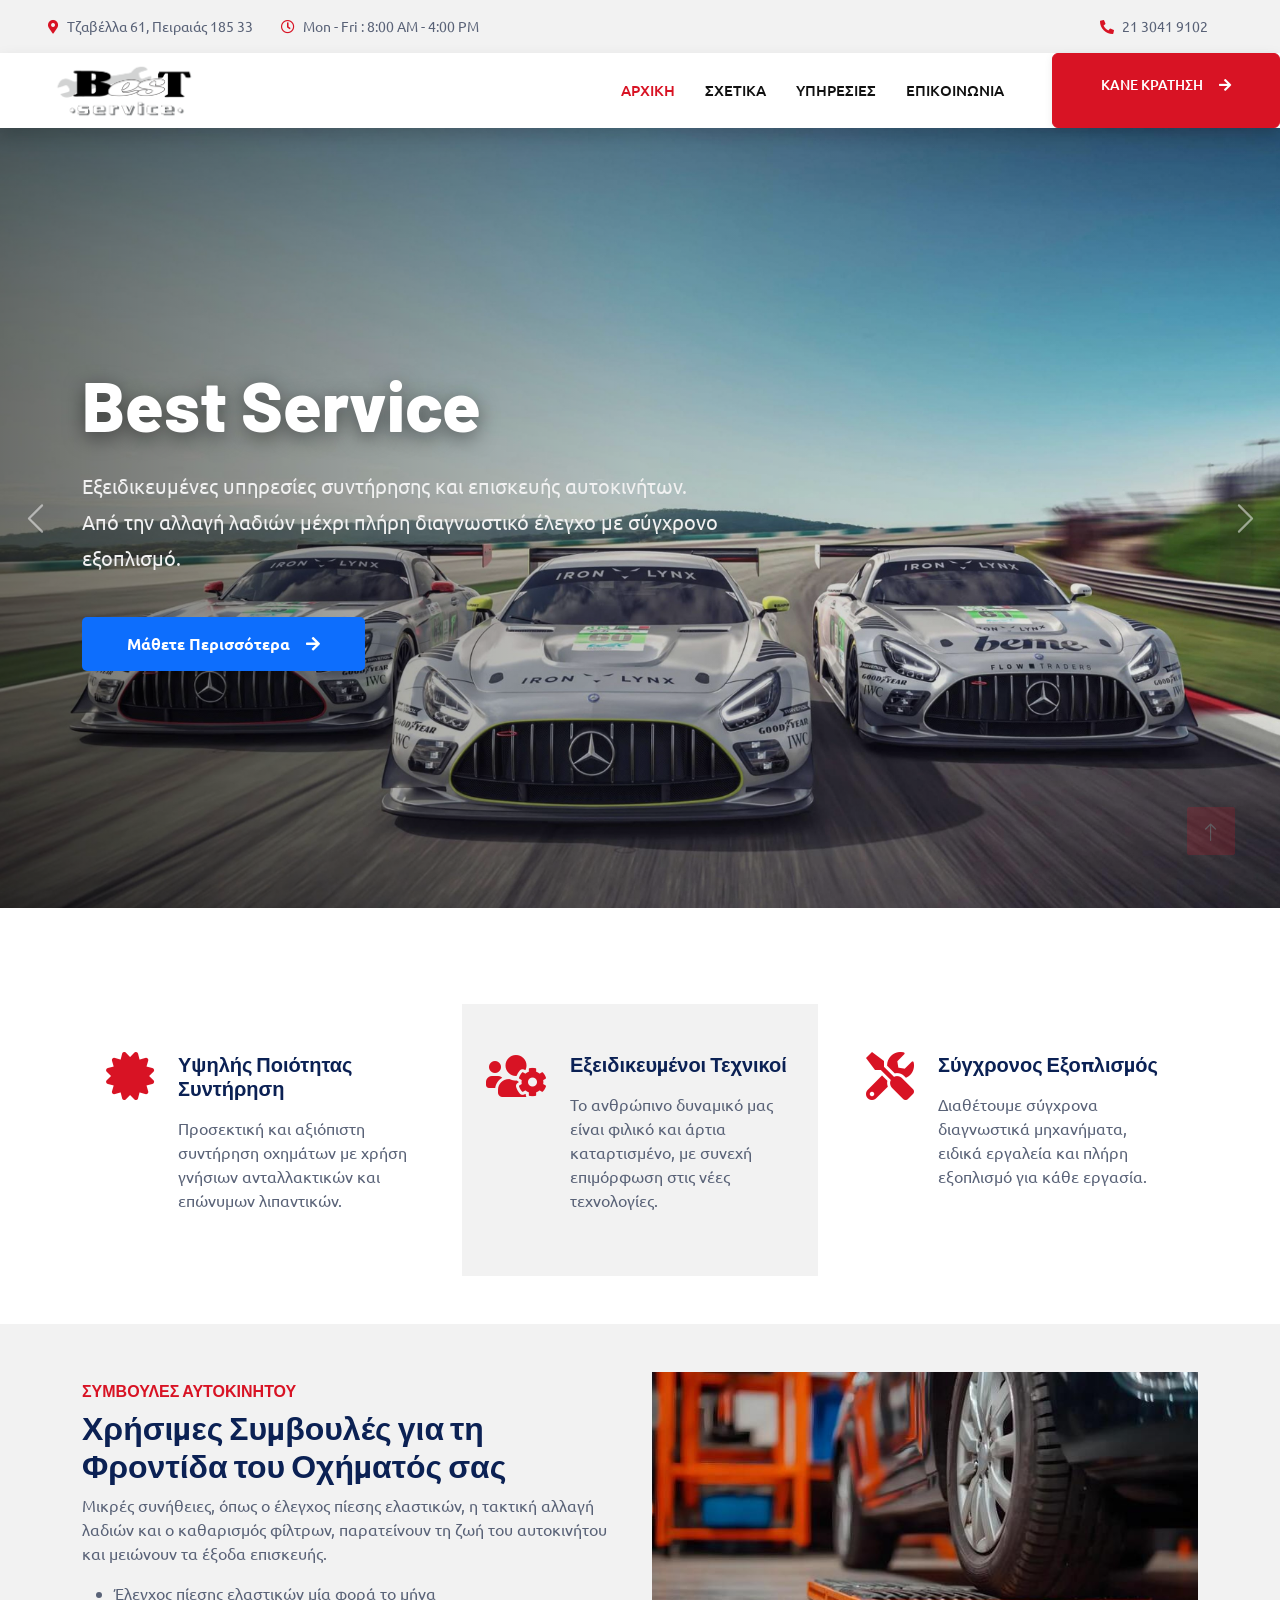
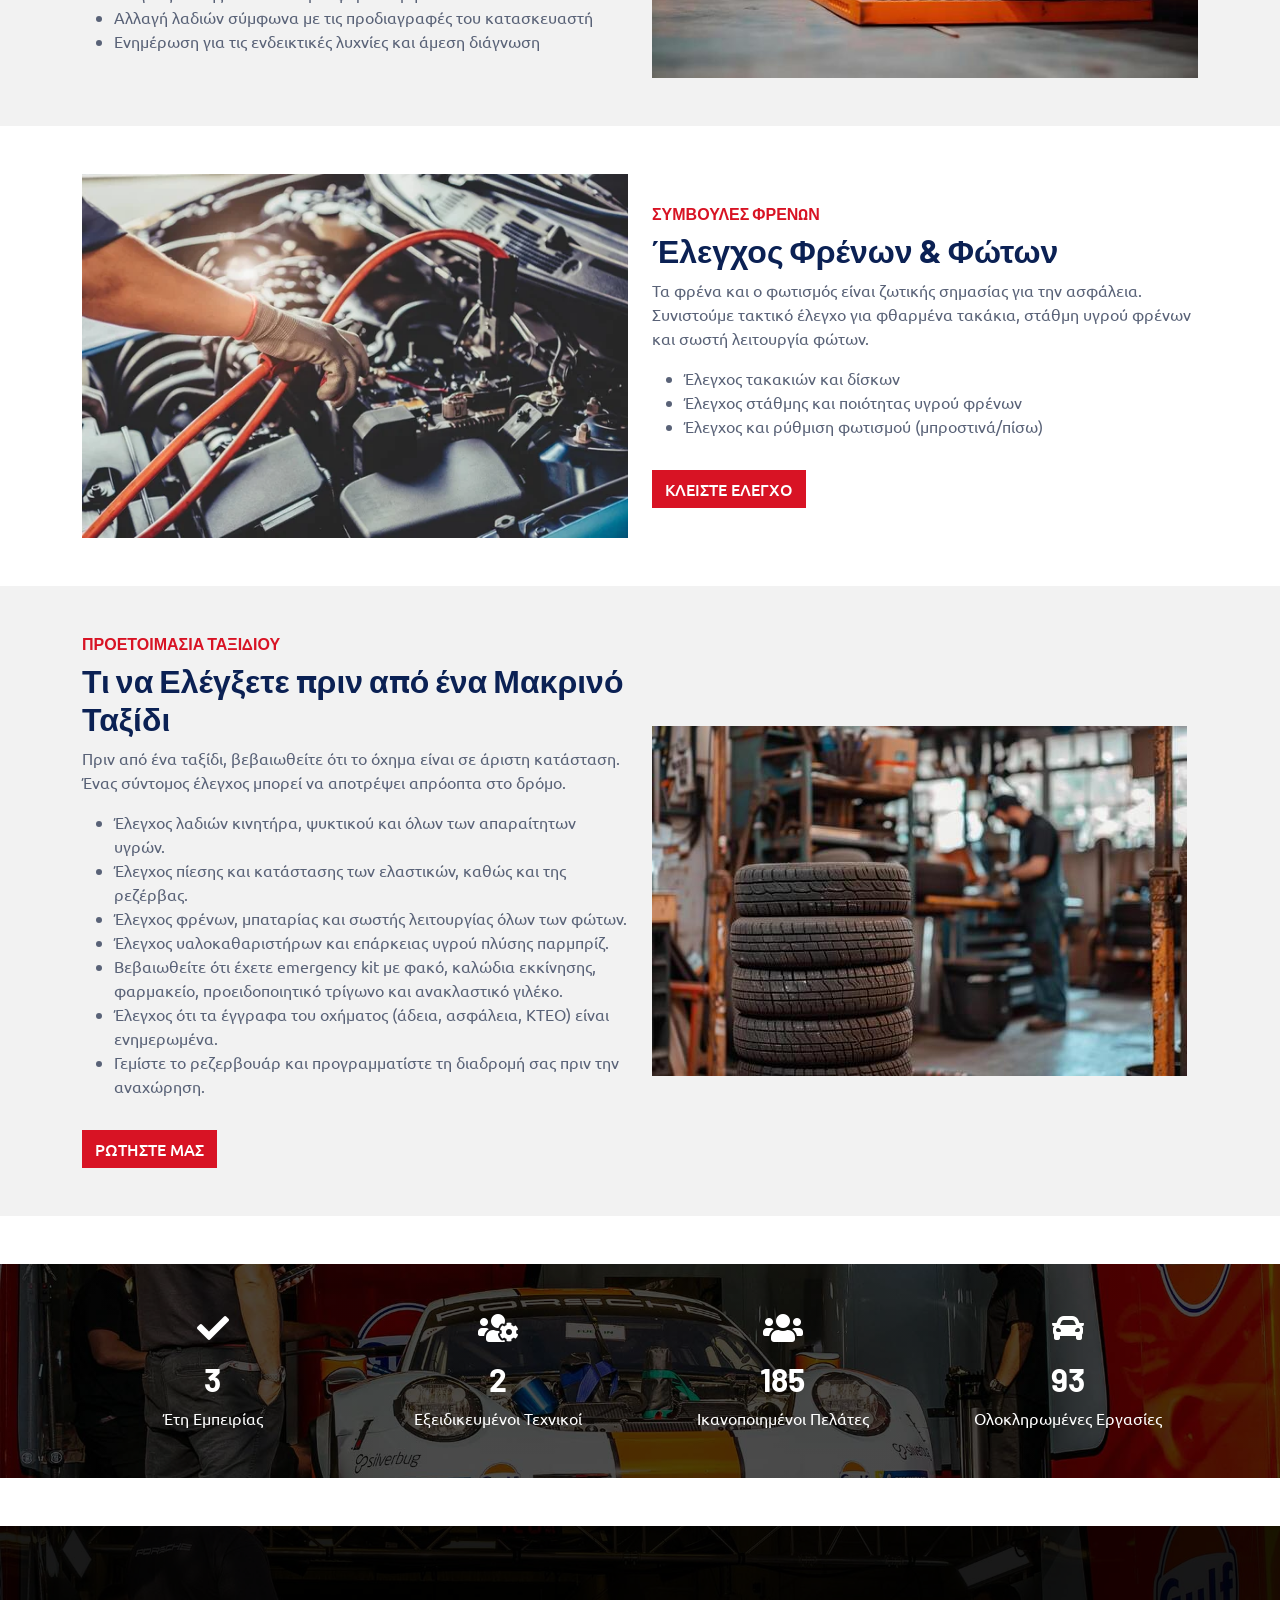
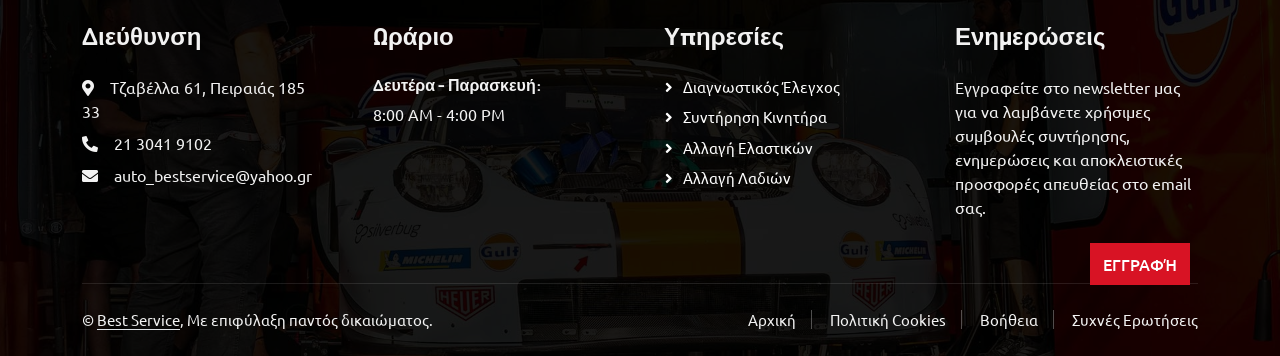
==== commit 3a6a2b60: "changes" ====
--- a/carserv-1.0.0/index.html
+++ b/carserv-1.0.0/index.html
@@ -1,4 +1,4 @@
-<!DOCTYPE html>
+﻿<!DOCTYPE html>
 <html lang="en">
 
 <head>
@@ -167,19 +167,13 @@
                 </div>
                 <div class="h-100 d-inline-flex align-items-center py-3">
                     <small class="far fa-clock text-primary me-2"></small>
-                    <small>Mon - Fri : 09.00 AM - 09.00 PM</small>
+                    <small>Mon - Fri : 8:00 AM - 4:00 PM</small>
                 </div>
             </div>
             <div class="col-lg-5 px-5 text-end">
                 <div class="h-100 d-inline-flex align-items-center py-3 me-4">
                     <small class="fa fa-phone-alt text-primary me-2"></small>
-                    <small>+012 345 6789</small>
-                </div>
-                <div class="h-100 d-inline-flex align-items-center">
-                    <a class="btn btn-sm-square bg-white text-primary me-1" href=""><i class="fab fa-facebook-f"></i></a>
-                    <a class="btn btn-sm-square bg-white text-primary me-1" href=""><i class="fab fa-twitter"></i></a>
-                    <a class="btn btn-sm-square bg-white text-primary me-1" href=""><i class="fab fa-linkedin-in"></i></a>
-                    <a class="btn btn-sm-square bg-white text-primary me-0" href=""><i class="fab fa-instagram"></i></a>
+                    <small>21 3041 9102</small>
                 </div>
             </div>
         </div>
@@ -197,8 +191,8 @@
             <div class="navbar-nav ms-auto p-4 p-lg-0">
                 <a href="index.html" class="nav-item nav-link">Αρχικη</a>
                 <a href="about.html" class="nav-item nav-link">Σχετικα</a>
-                <a href="service.html" class="nav-item nav-link active">Υπηρεσιες</a>
-                <a href="contact.html" class="nav-item nav-link">Contact</a>
+                <a href="service.html" class="nav-item nav-link">Υπηρεσιες</a>
+                <a href="contact.html" class="nav-item nav-link">Επικοινωνια</a>
             </div>
             <a href="booking.html" class="btn btn-primary btn-booking py-2 px-3 px-lg-5">Κανε κρατηση<i class="fa fa-arrow-right ms-3"></i></a>
         </div>
@@ -445,36 +439,32 @@
         <div class="container py-5">
             <div class="row g-5">
                 <div class="col-lg-3 col-md-6">
-                    <h4 class="text-light mb-4">Address</h4>
+                    <h4 class="text-light mb-4">Διεύθυνση</h4>
                     <p class="mb-2"><i class="fa fa-map-marker-alt me-3"></i>Τζαβέλλα 61, Πειραιάς 185 33</p>
                     <p class="mb-2"><i class="fa fa-phone-alt me-3"></i>21 3041 9102</p>
-                    <p class="mb-2"><i class="fa fa-envelope me-3"></i>info@example.com</p>
+                    <p class="mb-2"><i class="fa fa-envelope me-3"></i>auto_bestservice@yahoo.gr</p>
                     <div class="d-flex pt-2">
-                        <a class="btn btn-outline-light btn-social" href=""><i class="fab fa-twitter"></i></a>
-                        <a class="btn btn-outline-light btn-social" href=""><i class="fab fa-facebook-f"></i></a>
-                        <a class="btn btn-outline-light btn-social" href=""><i class="fab fa-youtube"></i></a>
-                        <a class="btn btn-outline-light btn-social" href=""><i class="fab fa-linkedin-in"></i></a>
+
+
                     </div>
                 </div>
                 <div class="col-lg-3 col-md-6">
-                    <h4 class="text-light mb-4">Opening Hours</h4>
-                    <h6 class="text-light">Monday - Friday:</h6>
-                    <p class="mb-4">09.00 AM - 09.00 PM</p>
-                    <h6 class="text-light">Saturday - Sunday:</h6>
-                    <p class="mb-0">09.00 AM - 12.00 PM</p>
+                    <h4 class="text-light mb-4">Ωράριο</h4>
+                    <h6 class="text-light">Δευτέρα - Παρασκευή:</h6>
+                    <p class="mb-4">8:00 AM - 4:00 PM</p>
                 </div>
                 <div class="col-lg-3 col-md-6">
-                    <h4 class="text-light mb-4">Services</h4>
-                    <a class="btn btn-link" href="">Diagnostic Test</a>
-                    <a class="btn btn-link" href="">Engine Servicing</a>
-                    <a class="btn btn-link" href="">Tires Replacement</a>
-                    <a class="btn btn-link" href="">Oil Changing</a>
+                    <h4 class="text-light mb-4">Υπηρεσίες</h4>
+                    <a class="btn btn-link" href="">Διαγνωστικός Έλεγχος</a>
+                    <a class="btn btn-link" href="">Συντήρηση Κινητήρα</a>
+                    <a class="btn btn-link" href="">Αλλαγή Ελαστικών</a>
+                    <a class="btn btn-link" href="">Αλλαγή Λαδιών</a>
                 </div>
                 <div class="col-lg-3 col-md-6">
-                    <h4 class="text-light mb-4">Newsletter</h4>
+                    <h4 class="text-light mb-4">Ενημερώσεις</h4>
                     <p>Εγγραφείτε στο newsletter μας για να λαμβάνετε χρήσιμες συμβουλές συντήρησης, ενημερώσεις και αποκλειστικές προσφορές απευθείας στο email σας.</p>
                     <div class="position-relative mx-auto" style="max-width: 400px;">
-                        <button type="button" class="btn btn-primary py-2 position-absolute top-0 end-0 mt-2 me-2">SignUp</button>
+                        <button type="button" class="btn btn-primary py-2 position-absolute top-0 end-0 mt-2 me-2">Εγγραφή</button>
                     </div>
                 </div>
             </div>
@@ -483,16 +473,16 @@
             <div class="copyright">
                 <div class="row">
                     <div class="col-md-6 text-center text-md-start mb-3 mb-md-0">
-                        &copy; <a class="border-bottom" href="#">Best Service</a>, All Right Reserved.
+                        &copy; <a class="border-bottom" href="#">Best Service</a>, Με επιφύλαξη παντός δικαιώματος.
 
                         <!--/*** This template is free as long as you keep the footer author’s credit link/attribution link/backlink. If you'd like to use the template without the footer author’s credit link/attribution link/backlink, you can purchase the Credit Removal License from "https://htmlcodex.com/credit-removal". Thank you for your support. ***/-->
                     </div>
                     <div class="col-md-6 text-center text-md-end">
                         <div class="footer-menu">
                             <a href="">Αρχική</a>
-                            <a href="">Cookies</a>
-                            <a href="">Βοήθεια</a>
-                            <a href="">Συχνές Ερωτήσεις</a>
+                            <a href="cookies.html">Πολιτική Cookies</a>
+                            <a href="voithia.html">Βοήθεια</a>
+                            <a href="sixnes-erotiseis.html">Συχνές Ερωτήσεις</a>
                         </div>
                     </div>
                 </div>
--- a/carserv-1.0.0/css/style.css
+++ b/carserv-1.0.0/css/style.css
@@ -229,7 +229,7 @@
 
 /*** Booking ***/
 .booking {
-    background: linear-gradient(rgba(0, 0, 0, .7), rgba(0, 0, 0, .7)), url(../img/carousel-bg-2.jpg) center center no-repeat;
+    background: linear-gradient(rgba(0, 0, 0, .7), rgba(0, 0, 0, .7)), url(../img/booking.png) center center no-repeat;
     background-size: cover;
 }
 
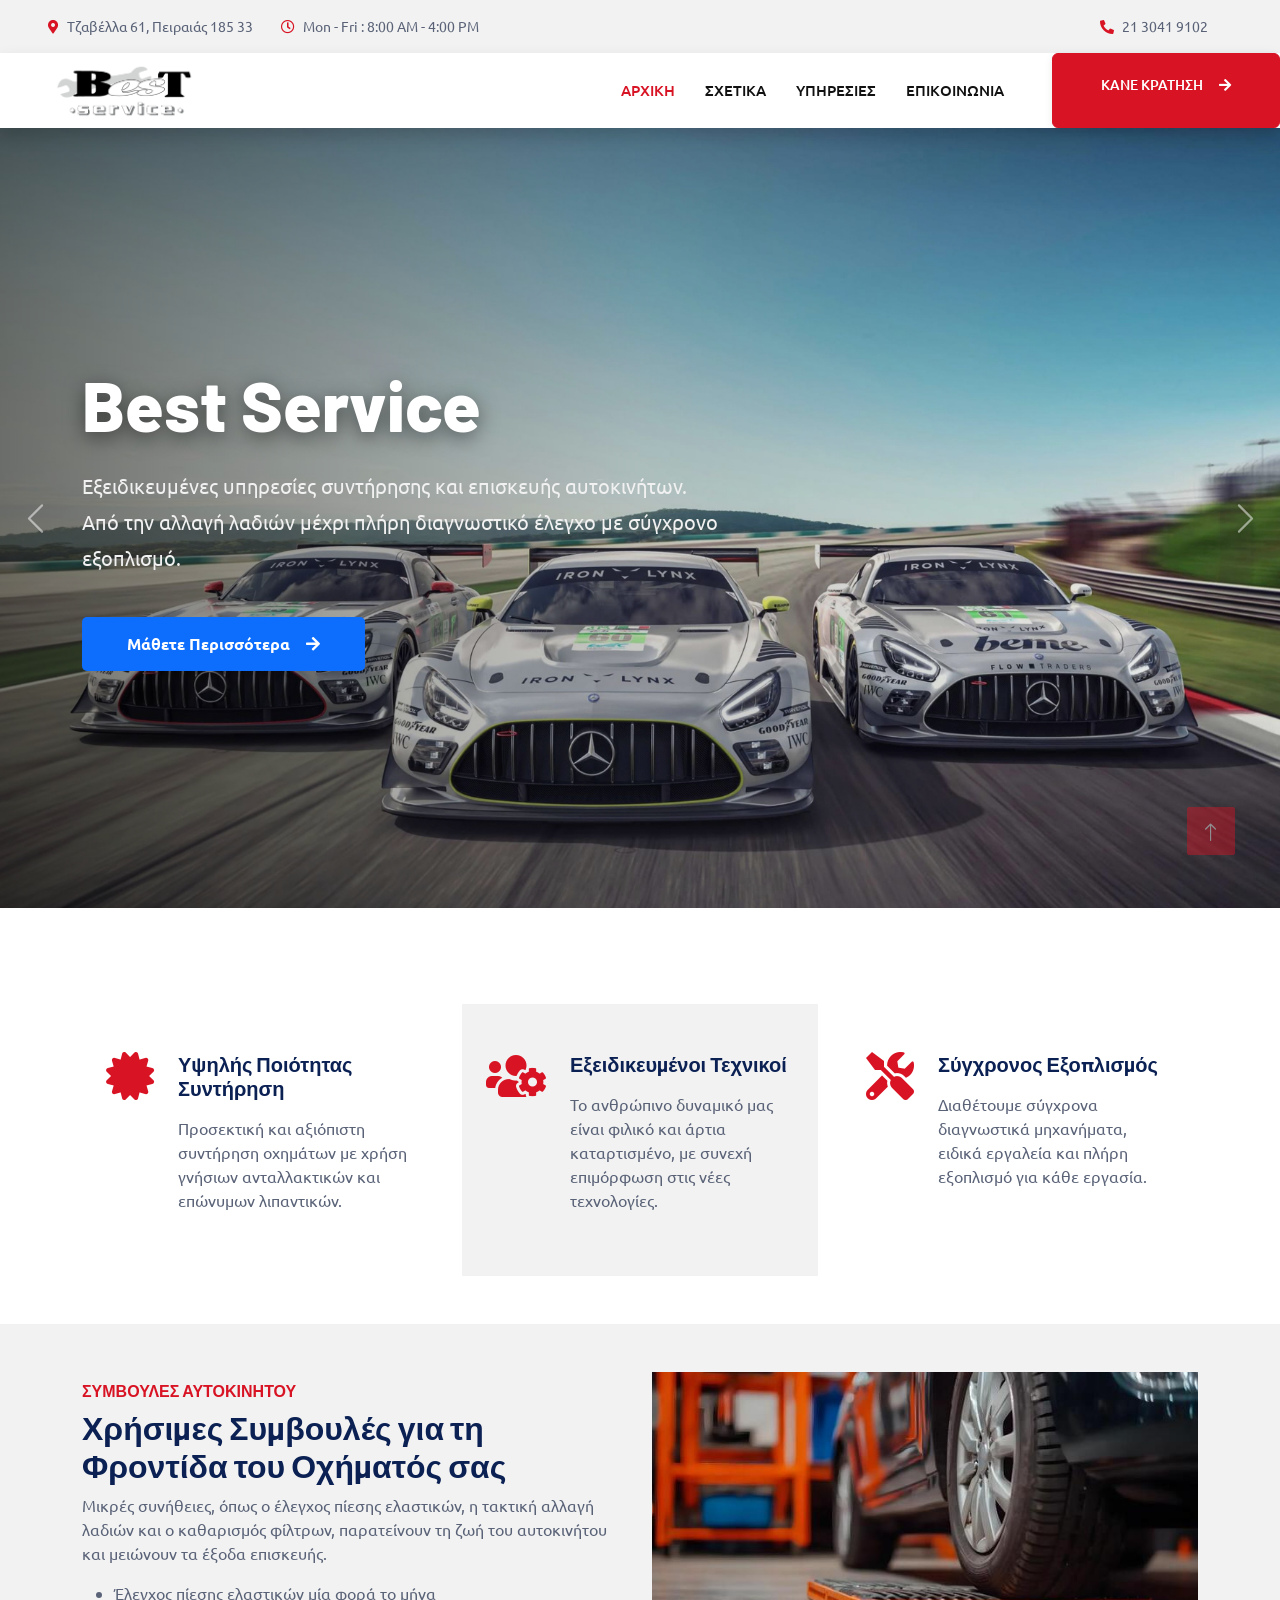
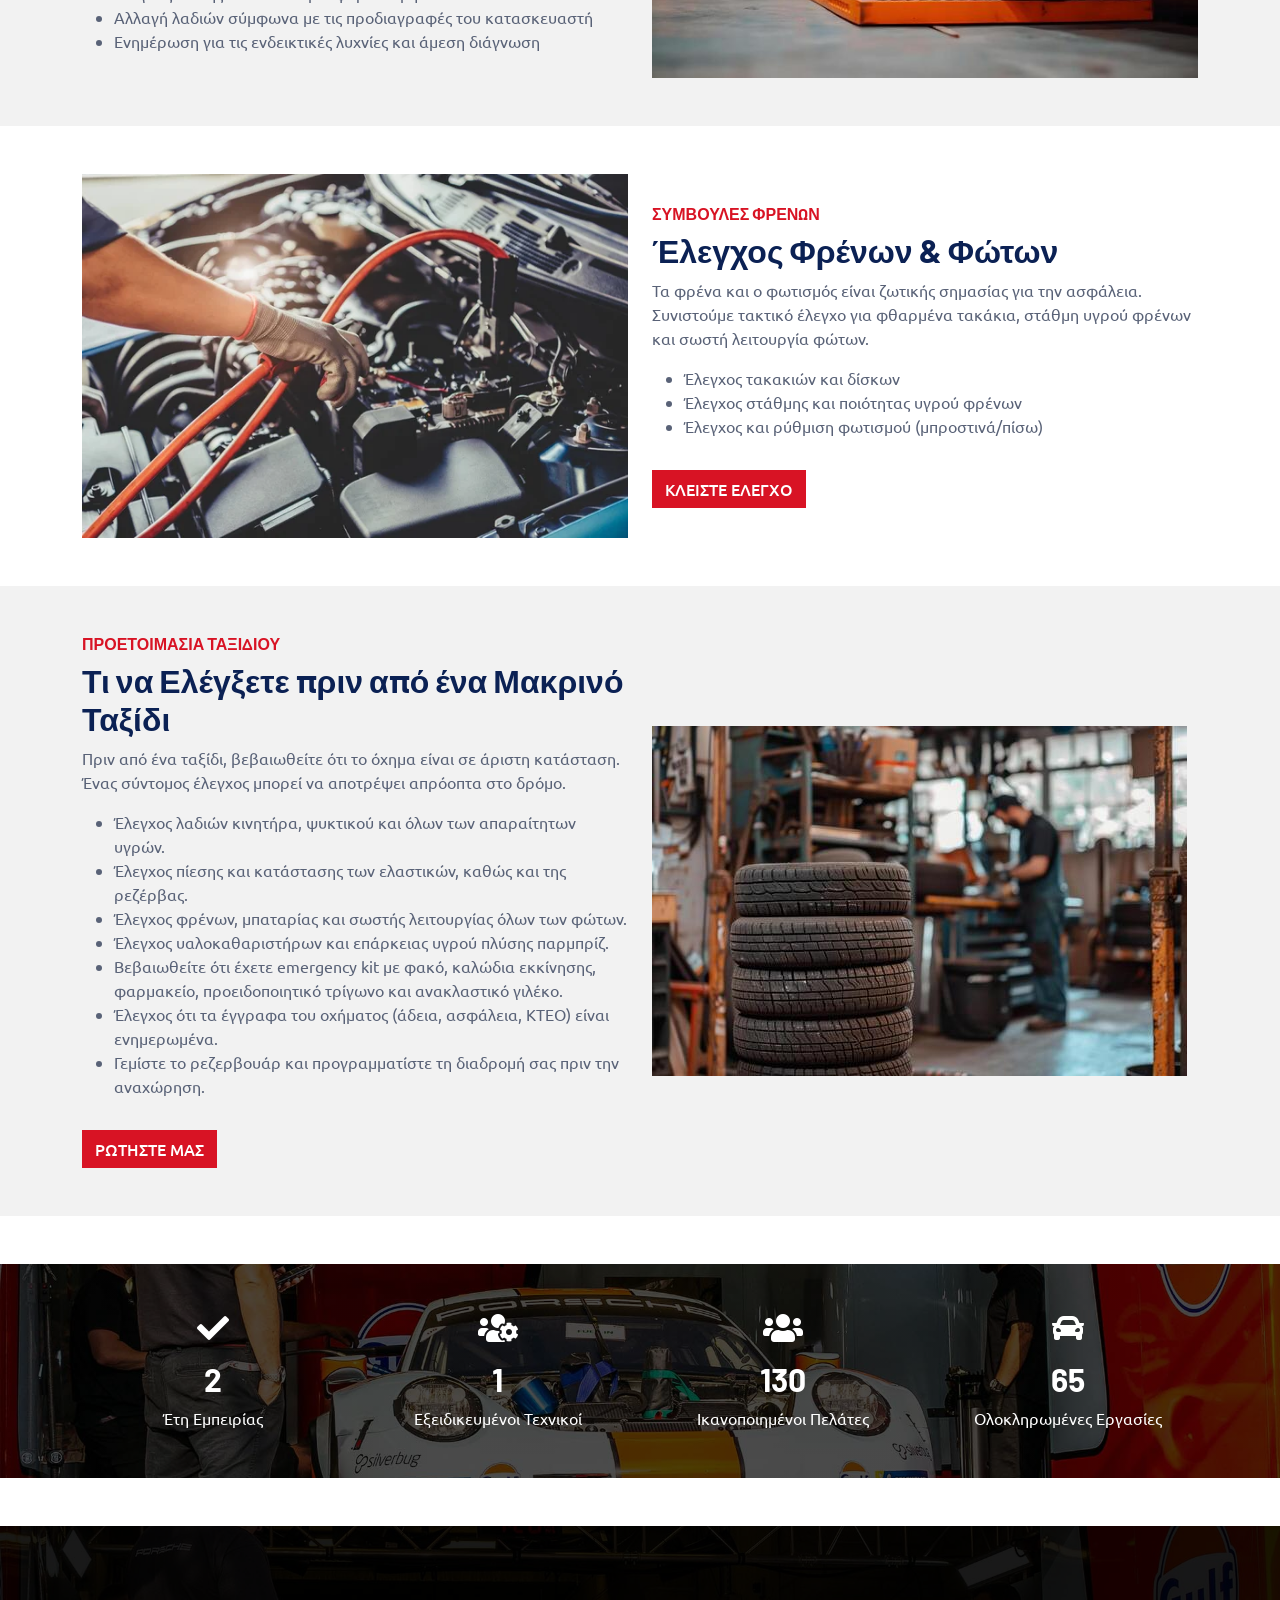
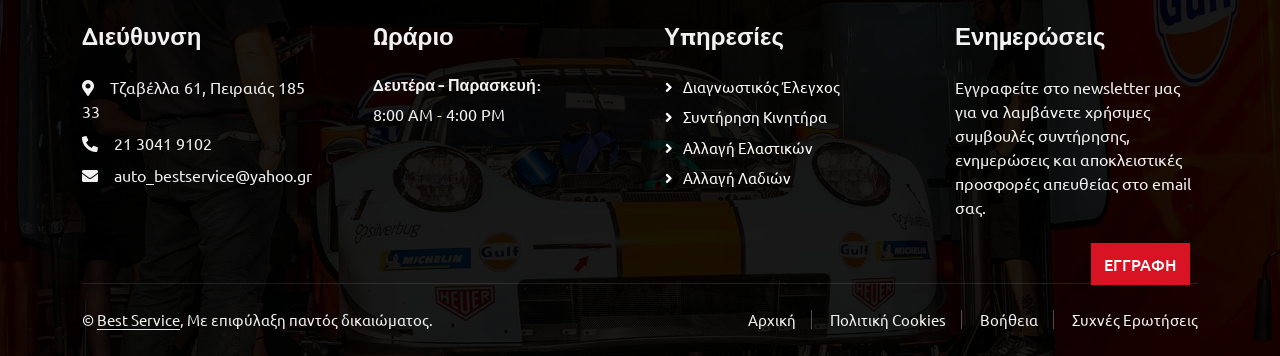
==== commit f0630a98: "changes" ====
--- a/carserv-1.0.0/index.html
+++ b/carserv-1.0.0/index.html
@@ -464,7 +464,7 @@
                     <h4 class="text-light mb-4">Ενημερώσεις</h4>
                     <p>Εγγραφείτε στο newsletter μας για να λαμβάνετε χρήσιμες συμβουλές συντήρησης, ενημερώσεις και αποκλειστικές προσφορές απευθείας στο email σας.</p>
                     <div class="position-relative mx-auto" style="max-width: 400px;">
-                        <button type="button" class="btn btn-primary py-2 position-absolute top-0 end-0 mt-2 me-2">Εγγραφή</button>
+                        <button type="button" class="btn btn-primary py-2 position-absolute top-0 end-0 mt-2 me-2">Εγγραφη</button>
                     </div>
                 </div>
             </div>
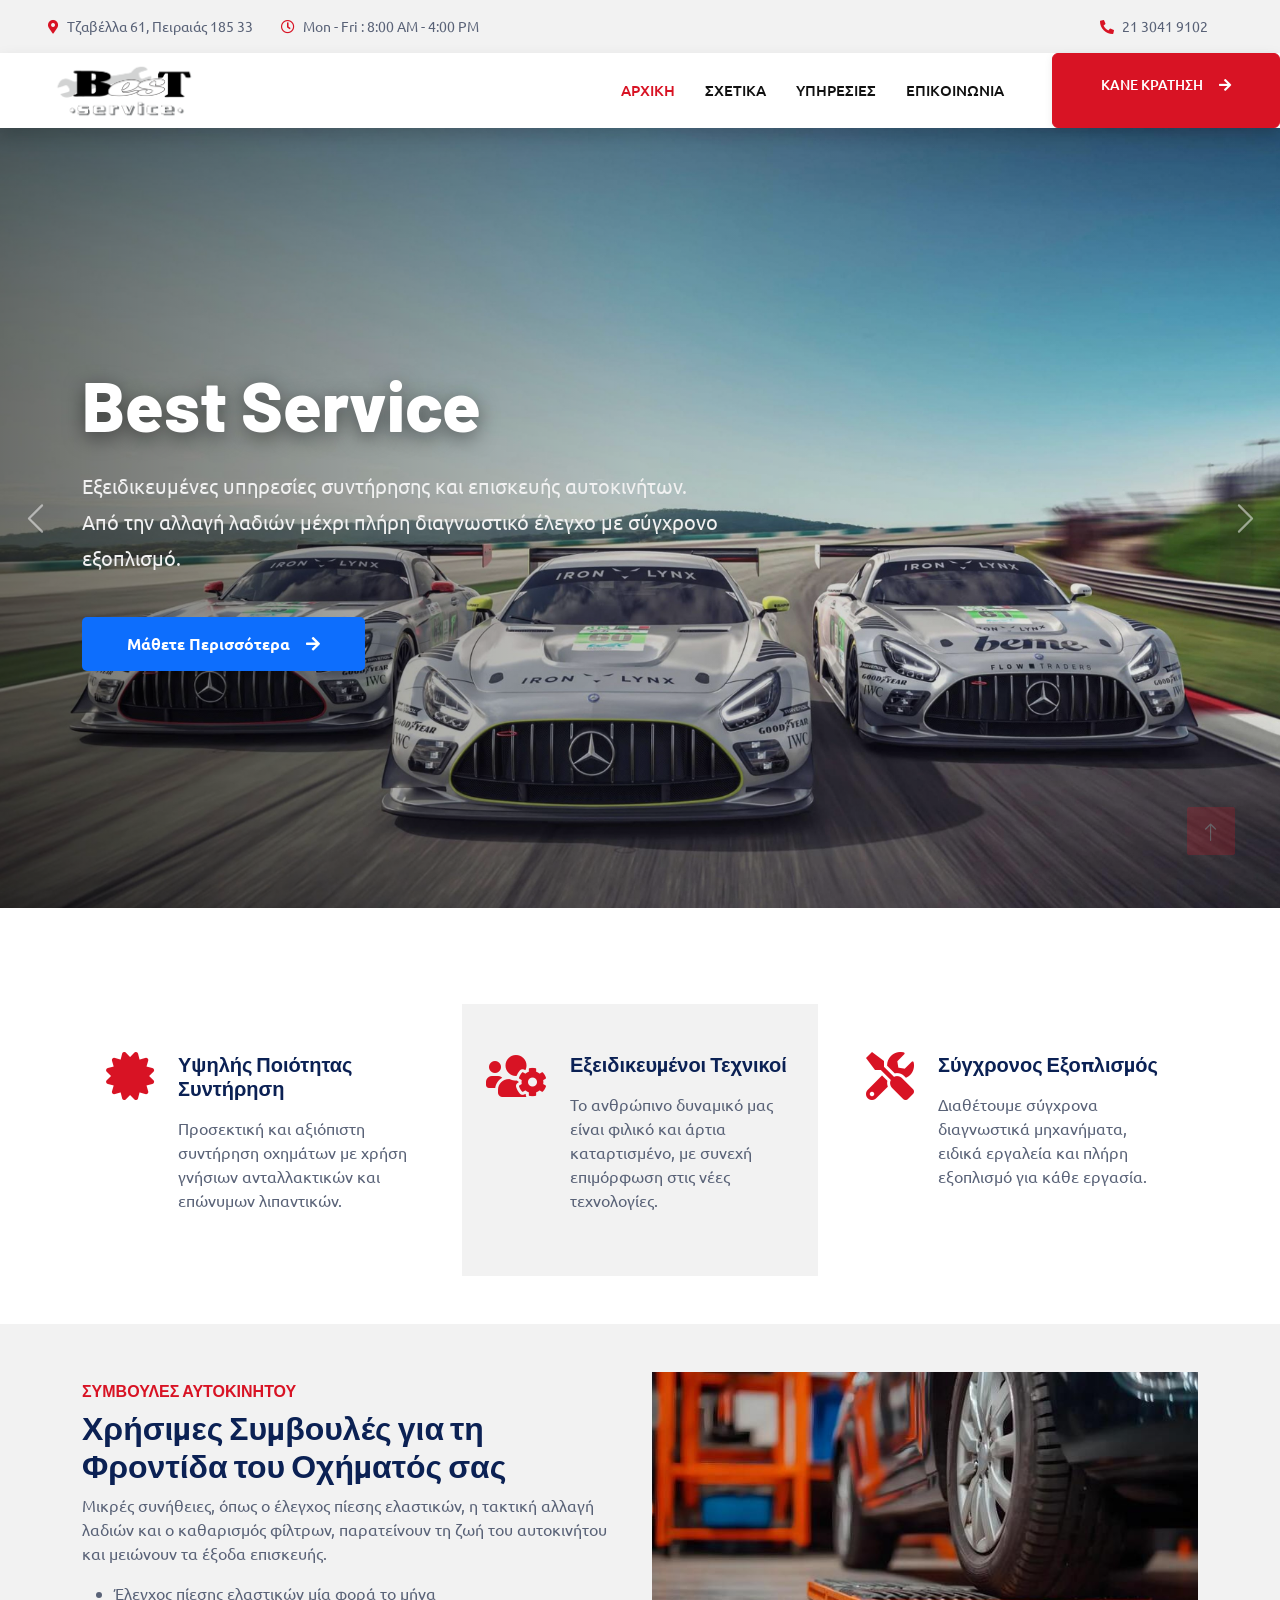
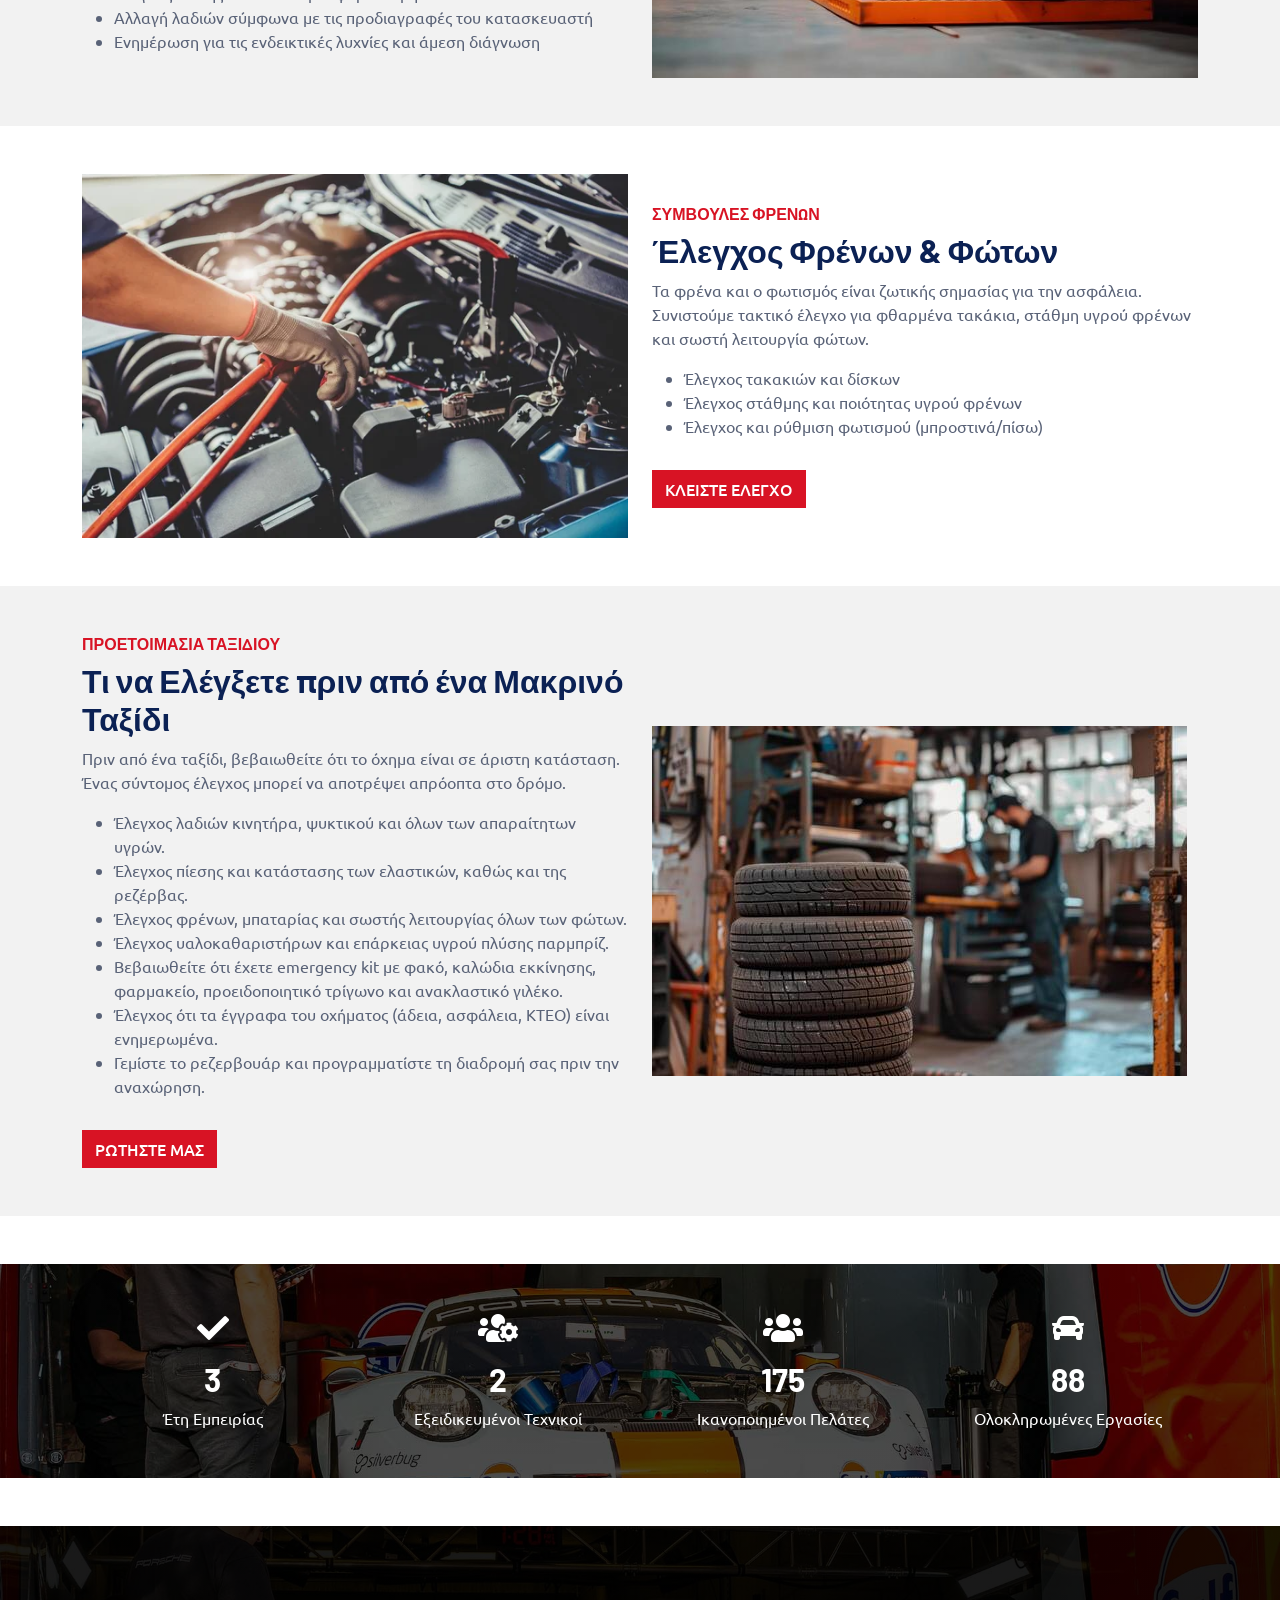
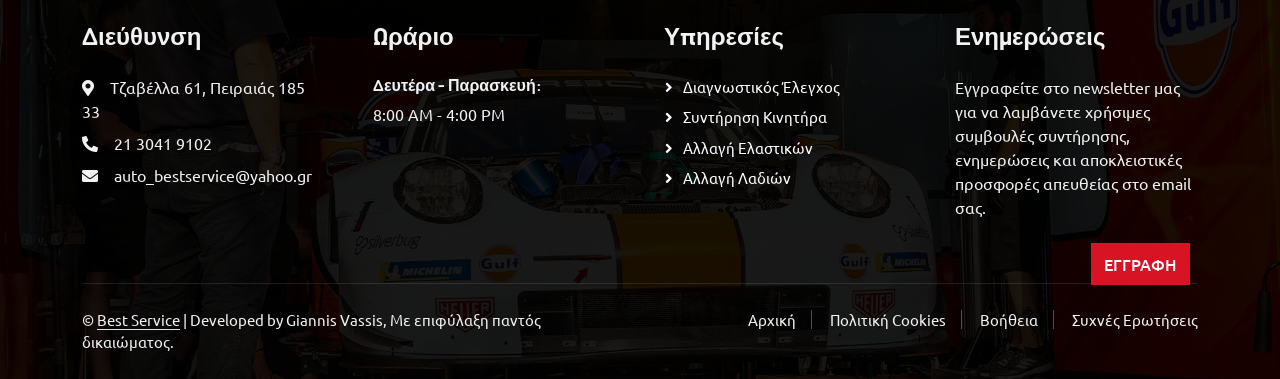
==== commit 002a07e1: "changes" ====
--- a/carserv-1.0.0/index.html
+++ b/carserv-1.0.0/index.html
@@ -473,7 +473,7 @@
             <div class="copyright">
                 <div class="row">
                     <div class="col-md-6 text-center text-md-start mb-3 mb-md-0">
-                        &copy; <a class="border-bottom" href="#">Best Service</a>, Με επιφύλαξη παντός δικαιώματος.
+                        &copy; <a class="border-bottom" href="#">Best Service</a> | Developed by Giannis Vassis, Με επιφύλαξη παντός δικαιώματος.
 
                         <!--/*** This template is free as long as you keep the footer author’s credit link/attribution link/backlink. If you'd like to use the template without the footer author’s credit link/attribution link/backlink, you can purchase the Credit Removal License from "https://htmlcodex.com/credit-removal". Thank you for your support. ***/-->
                     </div>
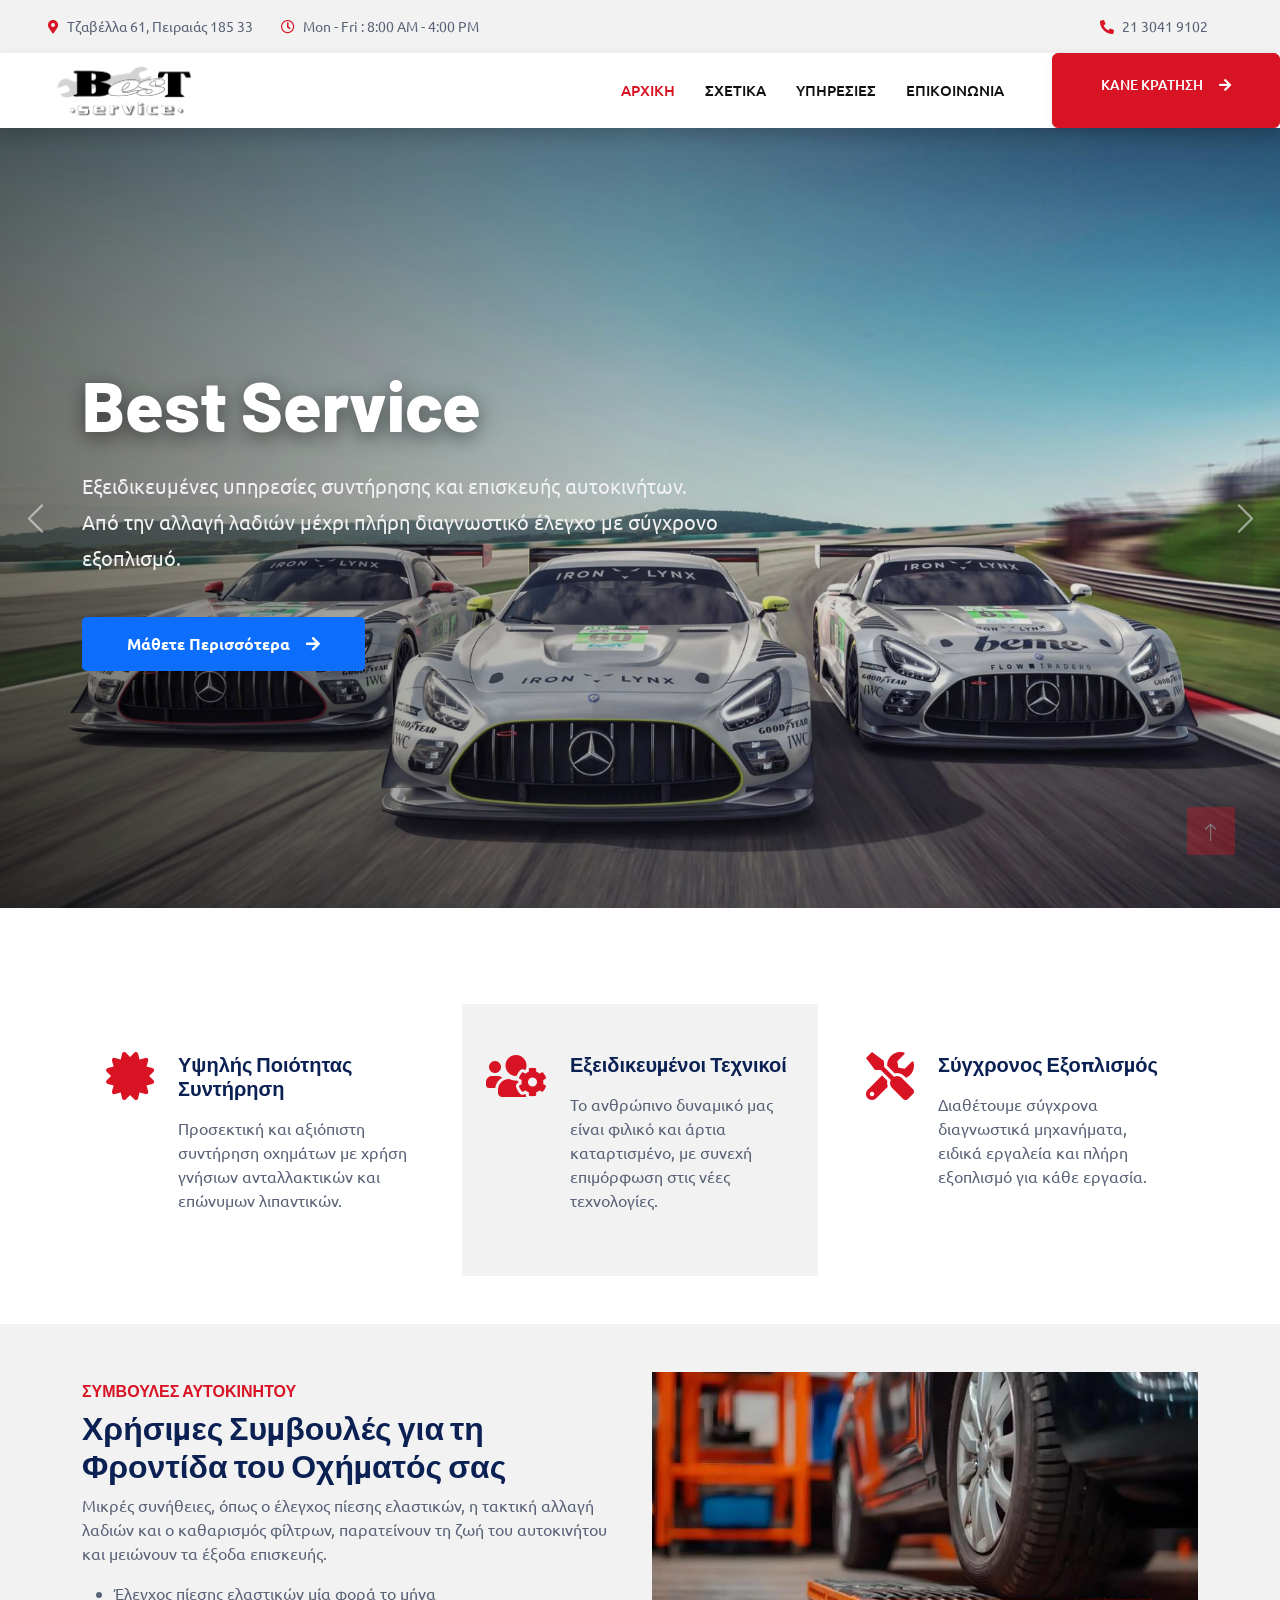
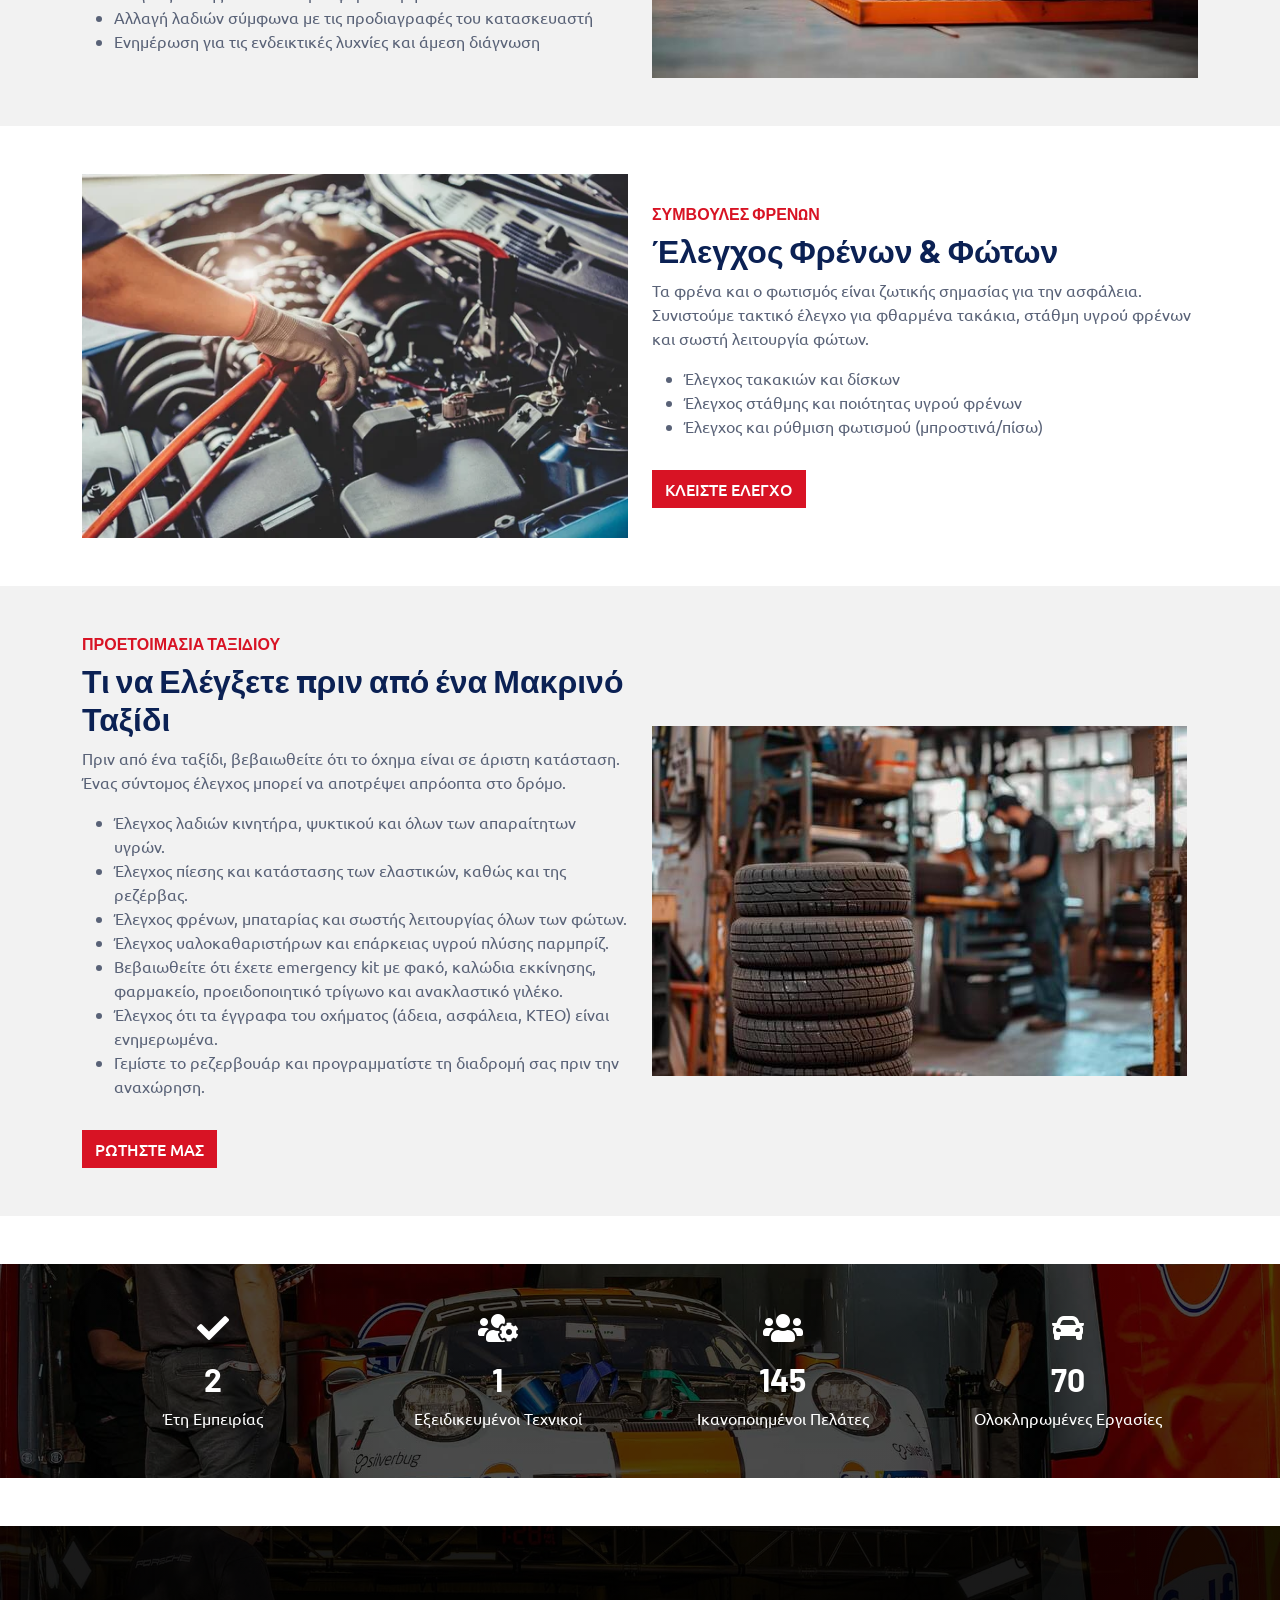
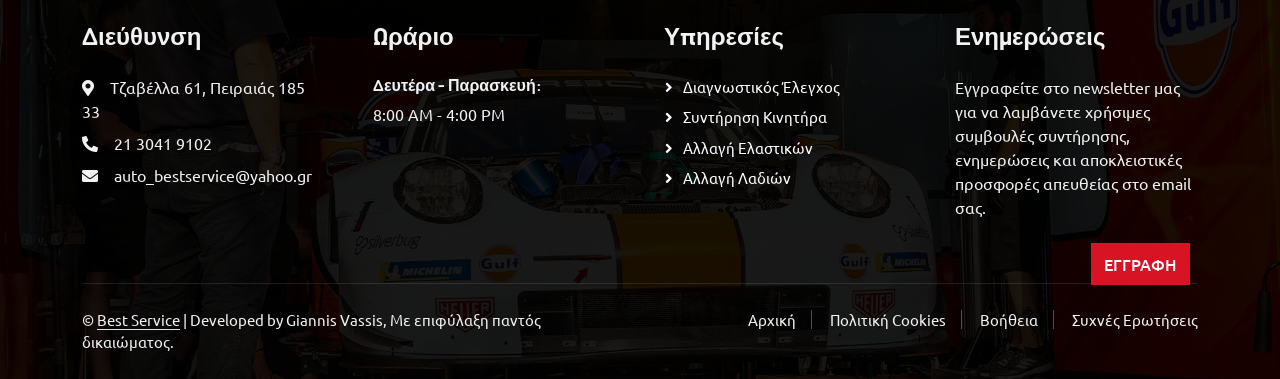
==== commit 8c3c95fc: "changes" ====
--- a/carserv-1.0.0/index.html
+++ b/carserv-1.0.0/index.html
@@ -3,10 +3,59 @@
 
 <head>
     <meta charset="utf-8">
-    <title>Best Service - Car Repair</title>
+    <title>Best Service - Εξειδικευμένο Συνεργείο Mercedes, Smart, BMW, Mini στον Πειραιά</title>
     <meta content="width=device-width, initial-scale=1.0" name="viewport">
-    <meta content="" name="keywords">
-    <meta content="" name="description">
+    <meta content="συνεργείο Πειραιά, εξειδικευμένο συνεργείο, Mercedes Benz, Smart, BMW, Mini, επισκευή αυτοκινήτων, συντήρηση οχημάτων, Τζαβέλλα, Best Service" name="keywords">
+    <meta content="Best Service - Το κορυφαίο εξειδικευμένο συνεργείο στον Πειραιά. Εξουσιοδοτημένες επισκευές Mercedes Benz, Smart, BMW, Mini με γνήσια ανταλλακτικά και σύγχρονο εξοπλισμό. Λειτουργούμε από το 2009." name="description">
+    <meta property="og:title" content="Best Service - Εξειδικευμένο Συνεργείο Πειραιά">
+    <meta property="og:description" content="Ο καλύτερος προορισμός για επισκευές Mercedes, Smart, BMW, Mini στον Πειραιά. Γνήσια ανταλλακτικά και εξειδικευμένοι τεχνικοί.">
+    <meta property="og:type" content="business.business">
+    <meta property="og:url" content="https://www.auto-bestservice.gr/">
+    <meta name="robots" content="index, follow, max-snippet:-1, max-image-preview:large">
+    <link rel="canonical" href="https://www.auto-bestservice.gr/">
+    
+    <!-- Local Business Schema -->
+    <script type="application/ld+json">
+    {
+      "@context": "https://schema.org",
+      "@type": "AutoRepair",
+      "name": "Best Service",
+      "description": "Εξειδικευμένο συνεργείο για Mercedes Benz, Smart, BMW, Mini. Επισκευές, συντήρηση και διαγνωστικά με γνήσια ανταλλακτικά.",
+      "image": "https://www.auto-bestservice.gr/img/best service.png",
+      "url": "https://www.auto-bestservice.gr",
+      "telephone": "+30 21 3041 9102",
+      "email": "info@auto-bestservice.gr",
+      "address": {
+        "@type": "PostalAddress",
+        "streetAddress": "Τζαβέλλα 61",
+        "addressLocality": "Πειραιάς",
+        "postalCode": "185 33",
+        "addressCountry": "GR"
+      },
+      "geo": {
+        "@type": "GeoCoordinates",
+        "latitude": "37.9268",
+        "longitude": "23.6378"
+      },
+      "priceRange": "€€",
+      "openingHoursSpecification": {
+        "@type": "OpeningHoursSpecification",
+        "dayOfWeek": ["Monday", "Tuesday", "Wednesday", "Thursday", "Friday"],
+        "opens": "08:00",
+        "closes": "16:00"
+      },
+      "aggregateRating": {
+        "@type": "AggregateRating",
+        "ratingValue": "5",
+        "ratingCount": "127"
+      },
+      "sameAs": [
+        "https://www.facebook.com/bestservice",
+        "https://www.instagram.com/bestservice"
+      ],
+      "knowsAbout": ["Mercedes Benz", "Smart", "BMW", "Mini", "Car Repair", "Car Maintenance", "Diagnostics", "Car Service"]
+    }
+    </script>
 
     <!-- Favicon -->
     <link href="img/favicon.ico" rel="icon">
